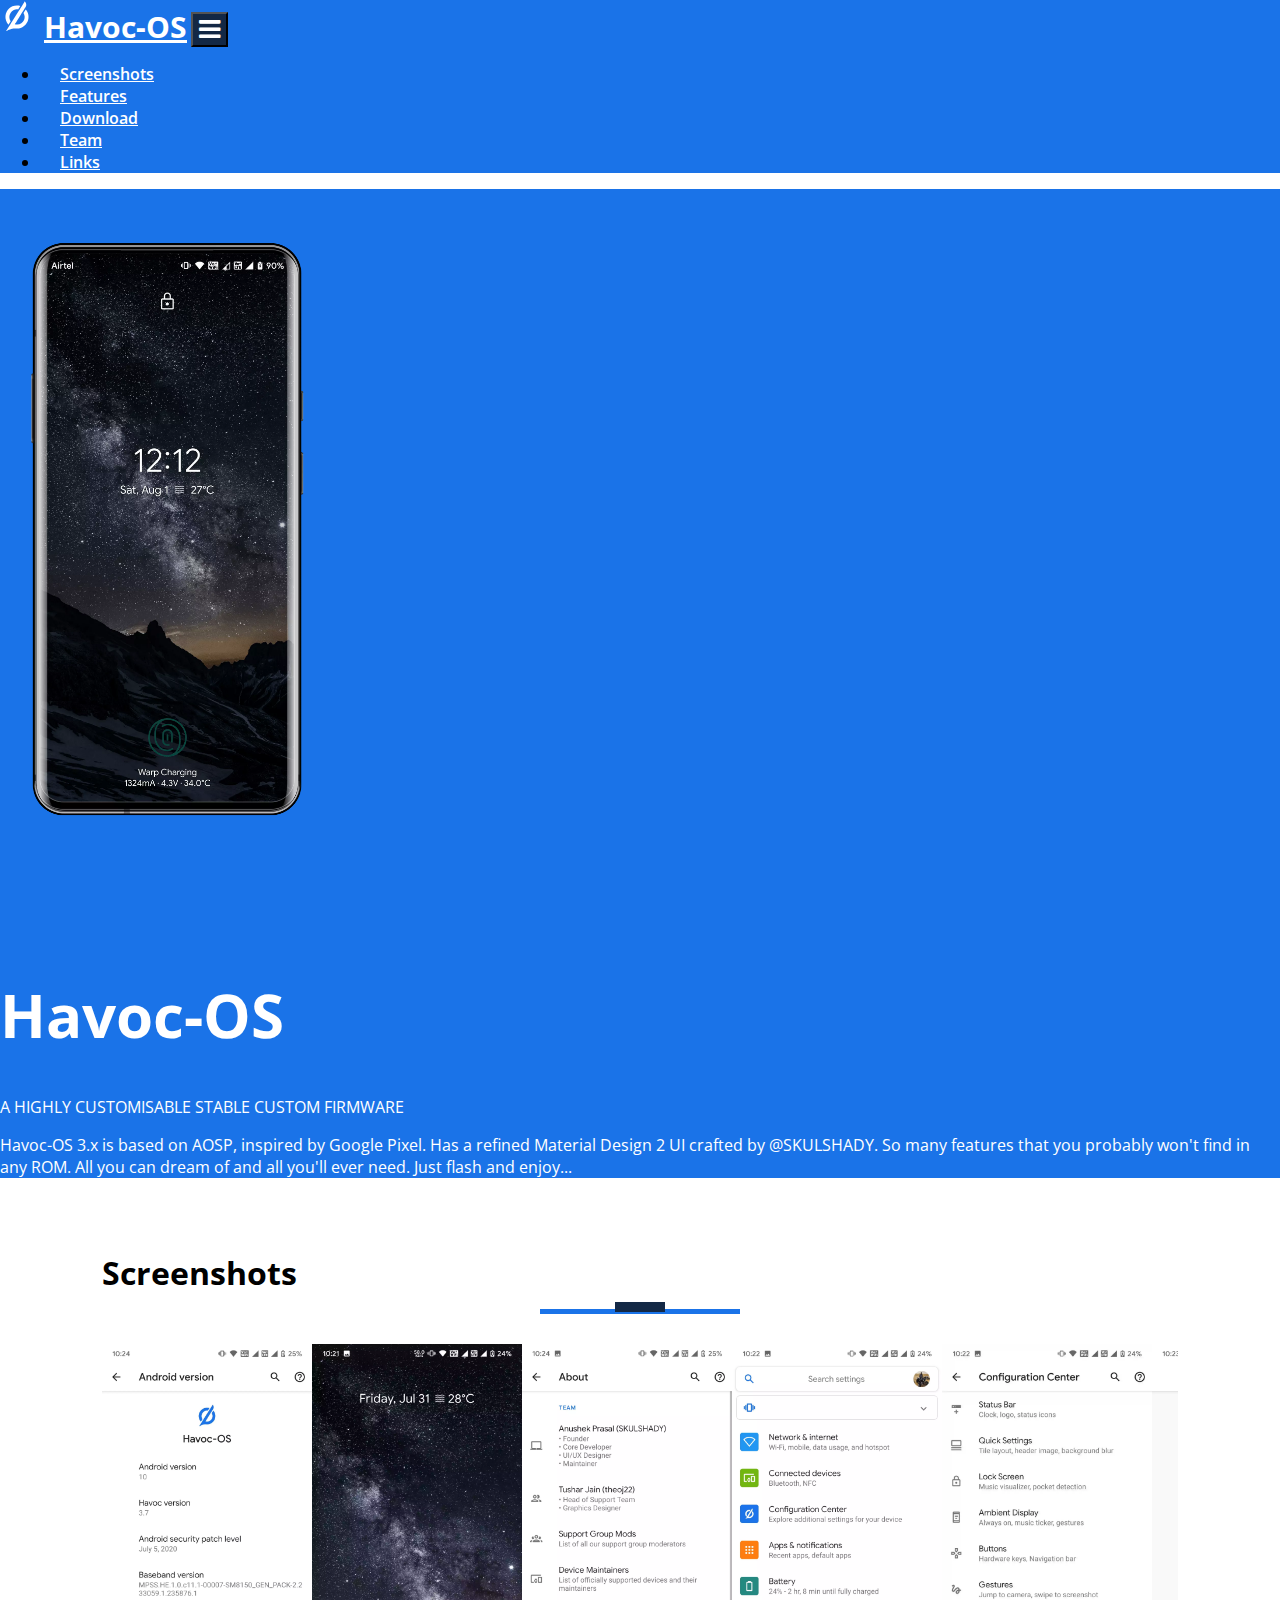
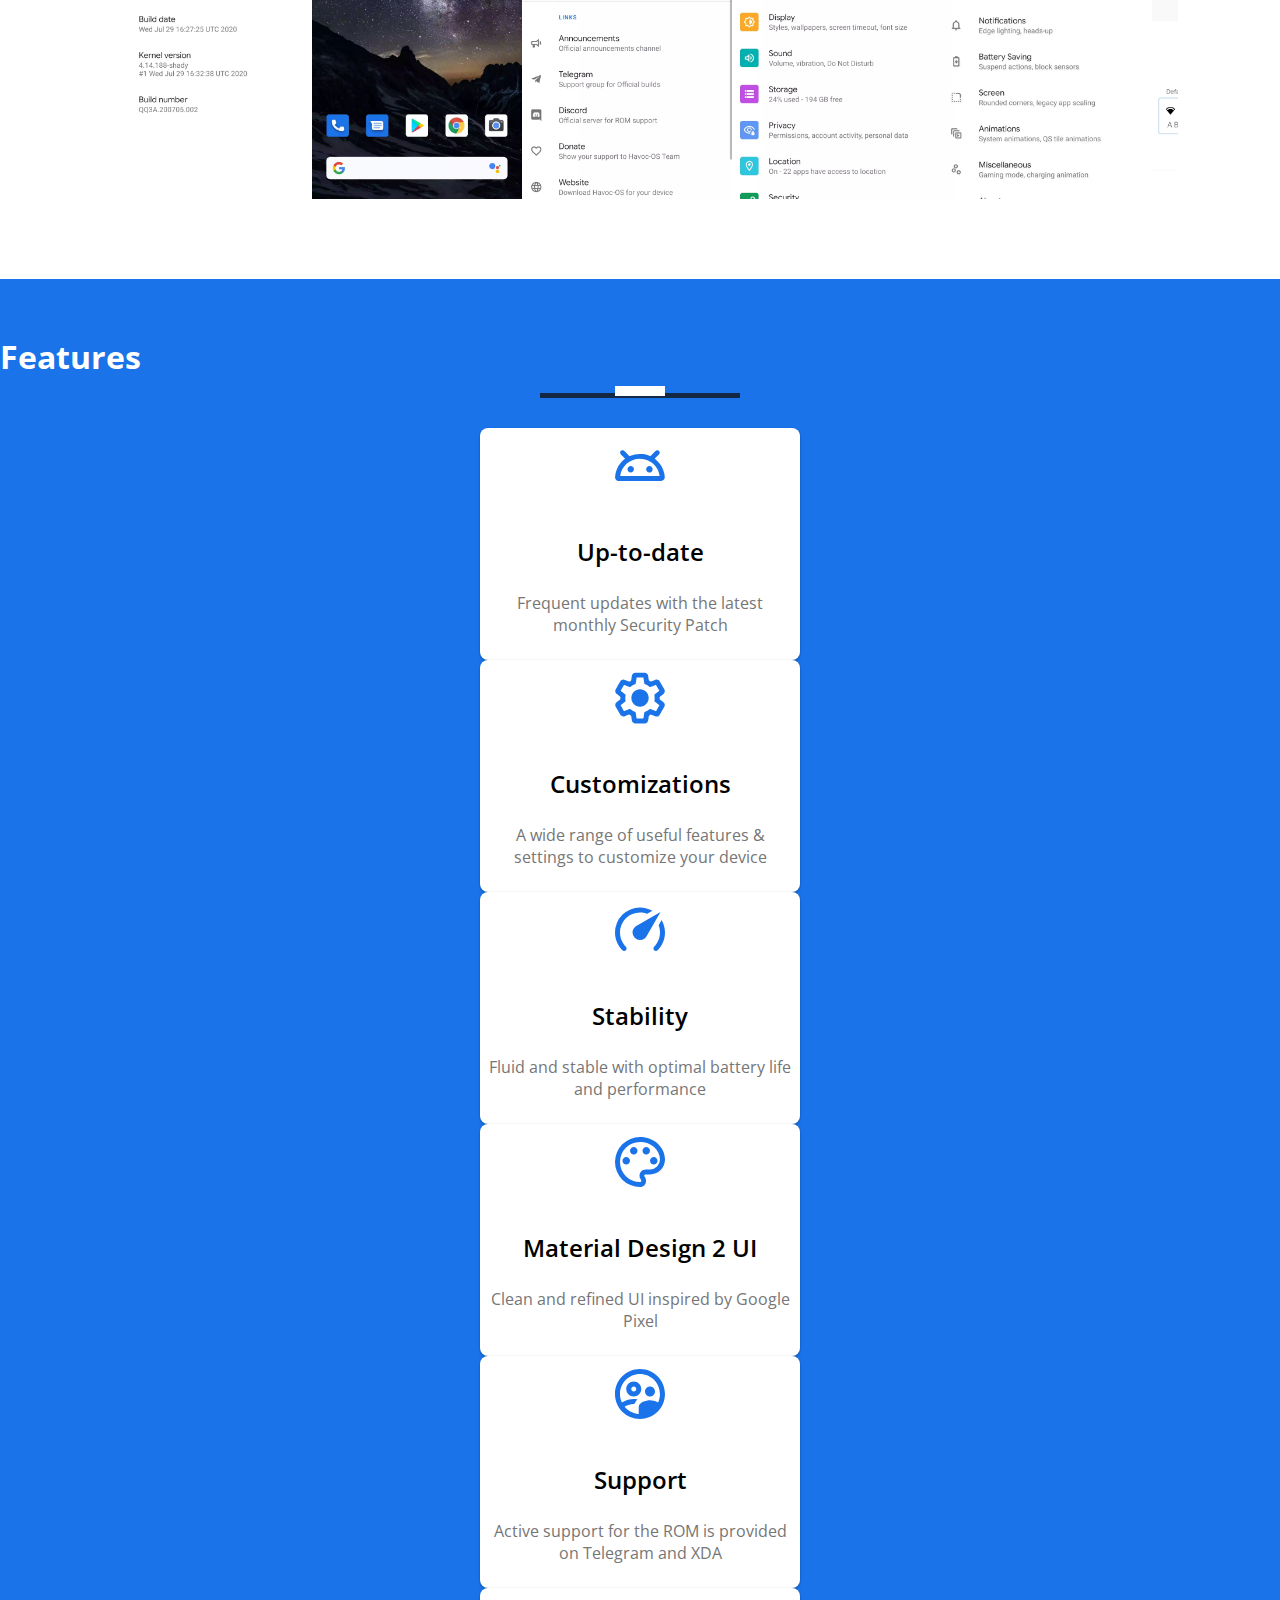
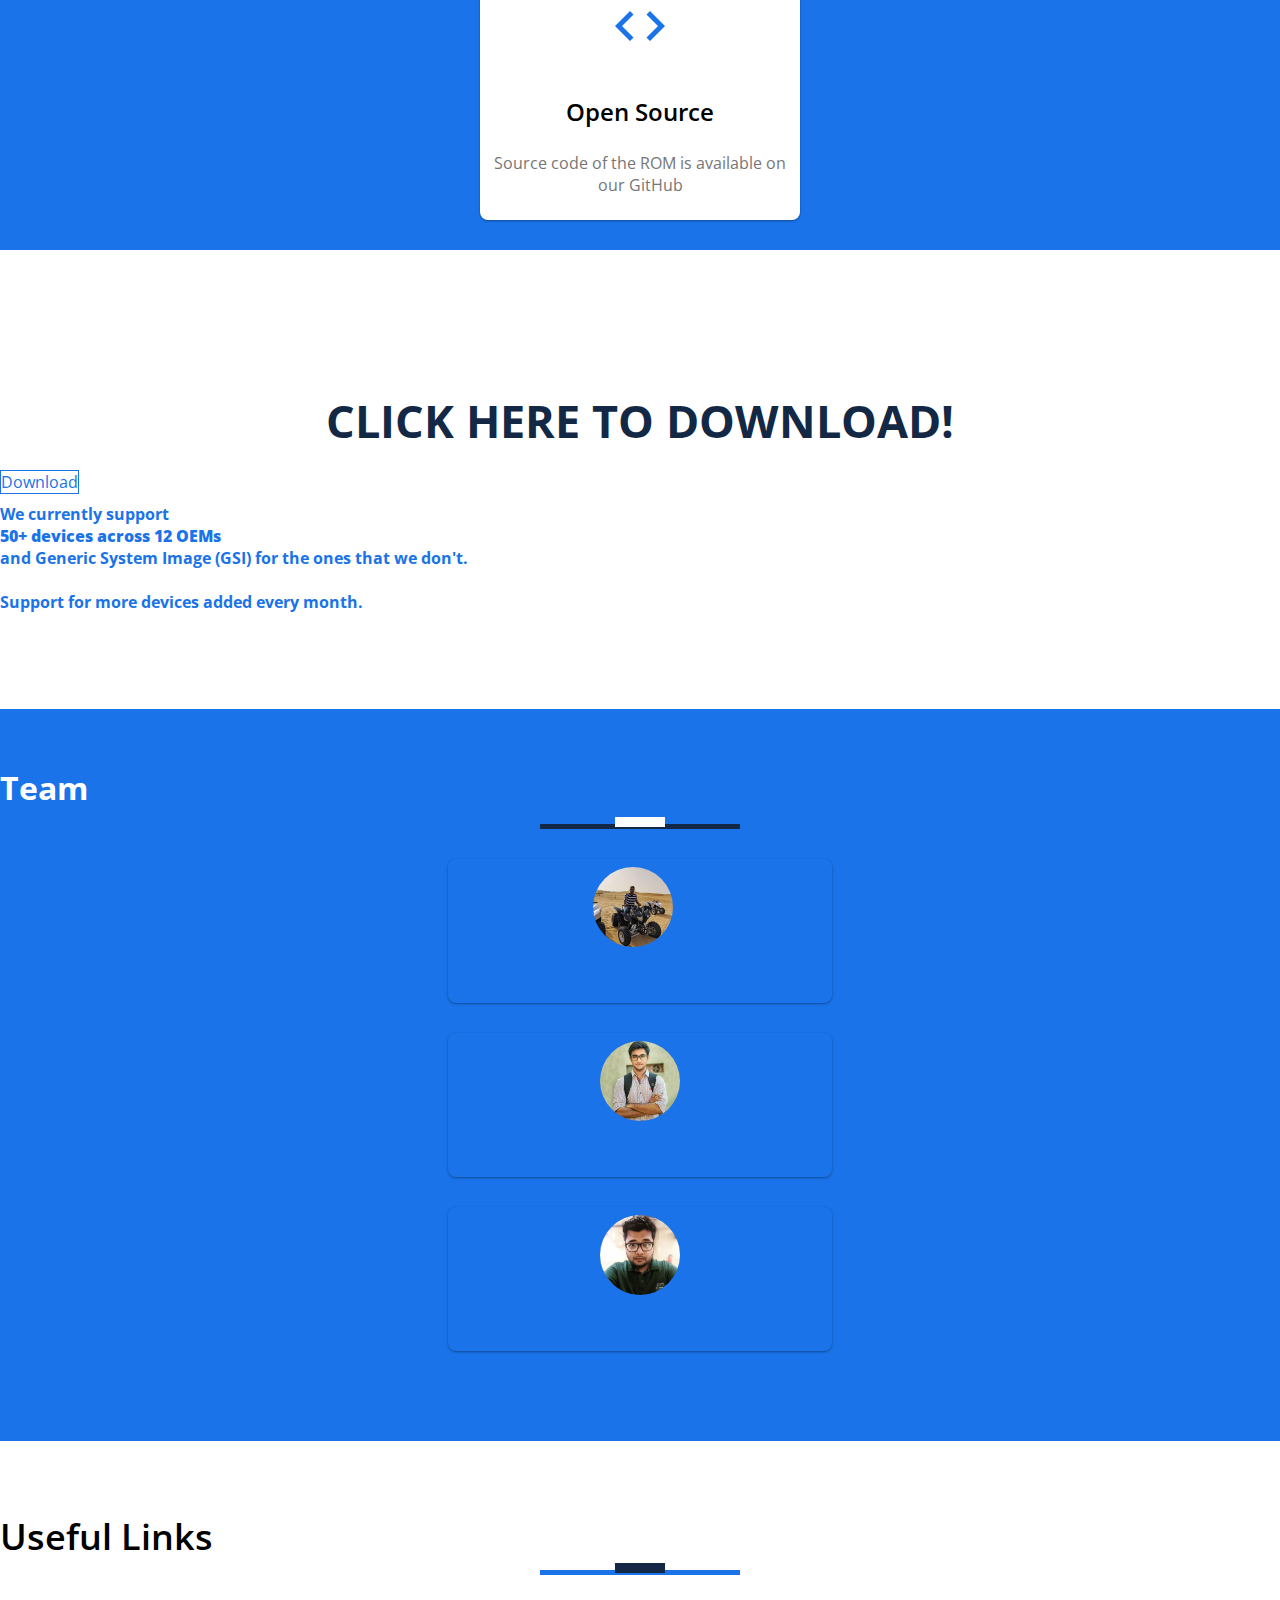
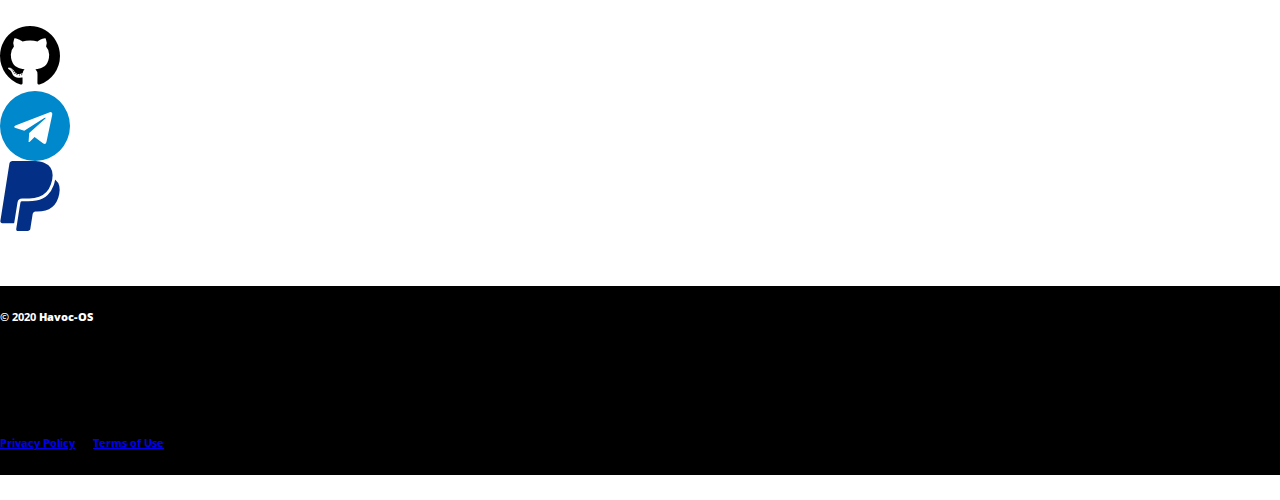
==== index.html @ 0c3a8f10 "Remove wow animations" ====
<!DOCTYPE html>
<html lang="en">

<head>
    <meta charset="UTF-8" />
    <meta name="viewport" content="width=device-width, initial-scale=1.0" />

    <title>Havoc-OS</title>

    <link rel="icon" href="assets/img/favicon.svg">

    <link rel="stylesheet" href="https://stackpath.bootstrapcdn.com/bootstrap/4.5.0/css/bootstrap.min.css"
        integrity="sha384-9aIt2nRpC12Uk9gS9baDl411NQApFmC26EwAOH8WgZl5MYYxFfc+NcPb1dKGj7Sk" crossorigin="anonymous" />

    <!-- Swiper CSS -->
    <link rel="stylesheet" href="assets/css/swiper.min.css" />

    <!-- Open Sans -->
    <link href="https://fonts.googleapis.com/css2?family=Open+Sans:wght@300;400;500;600;700;800;900&display=swap"
        rel="stylesheet" />

    <!-- Font Awesome  -->
    <link href="https://stackpath.bootstrapcdn.com/font-awesome/4.7.0/css/font-awesome.min.css" rel="stylesheet"
        integrity="sha384-wvfXpqpZZVQGK6TAh5PVlGOfQNHSoD2xbE+QkPxCAFlNEevoEH3Sl0sibVcOQVnN" crossorigin="anonymous" />

    <!-- Custom CSS  -->
    <link rel="stylesheet" href="assets/css/style.css" />

    <script data-ad-client="ca-pub-2364850514149403" async
        src="https://pagead2.googlesyndication.com/pagead/js/adsbygoogle.js"></script>

    <style>
        html {
            scroll-behavior: smooth;
        }
    </style>
</head>

<body>
    <!-- Navbar -->
    <section id="nav-bar">
        <header class="top-section">
            <nav class="navbar navbar-expand-lg">
                <a class="navbar-brand" href="#"><img src="assets/img/navbar_logo.svg"
                        style="height: 38px; padding-bottom: 4px; margin-right: 10px;">Havoc-OS</a>
                <button class="navbar-toggler" type="button" data-toggle="collapse"
                    data-target="#navbarSupportedContent" aria-controls="navbarSupportedContent" aria-expanded="false"
                    aria-label="Toggle navigation">
                    <i class="fa fa-bars" aria-hidden="true"></i>
                </button>

                <div class="collapse navbar-collapse" id="navbarSupportedContent">
                    <ul class="navbar-nav ml-auto">
                        <li class="nav-item">
                            <a class="nav-link active" href="#screenshots">Screenshots</a>
                        </li>
                        <li class="nav-item">
                            <a class="nav-link active" href="#features">Features</a>
                        </li>
                        <li class="nav-item">
                            <a class="nav-link active" href="#download">Download</a>
                        </li>
                        <li class="nav-item">
                            <a class="nav-link active" href="#team">Team</a>
                        </li>
                        <li class="nav-item">
                            <a class="nav-link active" href="#social-media">Links</a>
                        </li>
                    </ul>
                </div>
            </nav>
        </header>
    </section>
    <div id="loader-wrapper">
        <div id="loader"></div>
        <div class="loader-section section-left"></div>
        <div class="loader-section section-right"></div>
    </div>

    <!-- Banner  -->
    <section id="banner">
        <div class="container">
            <div class="row">
                <div class="col-sm-12 col-md-6 text-center">
                    <img src="assets/img/phone.webp" alt="OnePlus 7 Pro" class="img-fluid" />
                </div>
                <div class="col-sm-12 col-md-6">
                    <h1 class="main-title">Havoc-OS</h1>
                    <p class="banner-para-1">A HIGHLY CUSTOMISABLE STABLE CUSTOM FIRMWARE</p>
                    <p class="banner-para-2 mb-5">
                        Havoc-OS 3.x is based on AOSP, inspired by Google Pixel. Has a refined Material Design 2 UI
                        crafted by @SKULSHADY. So many features that you probably won't find in any ROM. All you can
                        dream of and all you'll
                        ever need. Just flash and enjoy...
                    </p>
                </div>
            </div>
        </div>
    </section>

    <!-- Screenshots -->
    <section class="scroll-margin" id="screenshots">
        <div class="swiper-container">
            <h1 class="section-title text-center">Screenshots</h1>
            <div class="swiper-wrapper">
                <div class="swiper-slide">
                    <div class="img-box">
                        <img src="assets/img/ss/Info.webp" alt="" />
                    </div>
                </div>
                <div class="swiper-slide">
                    <div class="img-box">
                        <img src="assets/img/ss/HomeScreen.webp" alt="" />
                    </div>
                </div>
                <div class="swiper-slide">
                    <div class="img-box">
                        <img src="assets/img/ss/Team.webp" alt="" />
                    </div>
                </div>
                <div class="swiper-slide">
                    <div class="img-box">
                        <img src="assets/img/ss/Settings.webp" alt="" />
                    </div>
                </div>
                <div class="swiper-slide">
                    <div class="img-box">
                        <img src="assets/img/ss/CC.webp" alt="" />
                    </div>
                </div>
                <div class="swiper-slide">
                    <div class="img-box">
                        <img src="assets/img/ss/Styles.webp" alt="" />
                    </div>
                </div>
                <div class="swiper-slide">
                    <div class="img-box">
                        <img src="assets/img/ss/Notification.webp" alt="" />
                    </div>
                </div>
                <div class="swiper-slide">
                    <div class="img-box">
                        <img src="assets/img/ss/LockScreen.webp" alt="" />
                    </div>
                </div>
            </div>
            <!-- Add Pagination -->
            <div class="swiper-pagination"></div>
        </div>
    </section>

    <!-- Features -->
    <section class="scroll-margin" id="features">
        <div class="container-fluid text-center">
            <h1 class="sec-title">Features</h1>
            <div class="row no-gutters">
                <div class="col-sm-12 col-md-4 mb-5">
                    <div class="card" style="width: 20rem; background: white;">
                        <div class="card-body">
                            <img src="assets/img/android.svg" style="height: 60px; margin-bottom: 10px;">
                            <h3 class="card-title">Up-to-date</h3>
                            <p class="card-text">Frequent updates with the latest monthly Security Patch</p>
                        </div>
                    </div>
                </div>
                <div class="col-sm-12 col-md-4 mb-5">
                    <div class="card" style="width: 20rem; background: white;">
                        <div class="card-body">
                            <img src="assets/img/settings.svg" style="height: 60px; margin-bottom: 10px;">
                            <h3 class="card-title">Customizations</h3>
                            <p class="card-text">A wide range of useful features & settings to customize your device</p>
                        </div>
                    </div>
                </div>
                <div class="col-sm-12 col-md-4 mb-5">
                    <div class="card" style="width: 20rem; background: white;">
                        <div class="card-body">
                            <img src="assets/img/speedometer.svg" style="height: 60px; margin-bottom: 10px;">
                            <h3 class="card-title">Stability</h3>
                            <p class="card-text">Fluid and stable with optimal battery life and performance</p>
                        </div>
                    </div>
                </div>
                <div class="col-sm-12 col-md-4 mb-5">
                    <div class="card" style="width: 20rem; background: white;">
                        <div class="card-body">
                            <img src="assets/img/palette.svg" style="height: 60px; margin-bottom: 10px;">
                            <h3 class="card-title">Material Design 2 UI</h3>
                            <p class="card-text">Clean and refined UI inspired by Google Pixel</p>
                        </div>
                    </div>
                </div>
                <div class="col-sm-12 col-md-4 mb-5">
                    <div class="card" style="width: 20rem; background: white;">
                        <div class="card-body">
                            <img src="assets/img/support.svg" style="height: 60px; margin-bottom: 10px;">
                            <h3 class="card-title">Support</h3>
                            <p class="card-text">Active support for the ROM is provided on Telegram and XDA</p>
                        </div>
                    </div>
                </div>
                <div class="col-sm-12 col-md-4 mb-5">
                    <div class="card" style="width: 20rem; background: white;">
                        <div class="card-body">
                            <img src="assets/img/code.svg" style="height: 60px; margin-bottom: 10px;">
                            <h3 class="card-title">Open Source</h3>
                            <p class="card-text">Source code of the ROM is available on our GitHub</p>
                        </div>
                    </div>
                </div>
            </div>
        </div>
    </section>

    <!-- Download  -->
    <section class="scroll-margin" id="download">
        <div class="container">
            <div class="row">
                <div class="col-sm-12 col-md-6 text-center">
                    <h1 class="download-title">Click here to download!</h1>
                    <a class="btn btn-primary btn-lg" href="download.html" role="button">Download</a>
                </div>
                <div class="col-sm-12 col-md-6 my-5 text-center">
                    <h4 style="margin-top: 10px; color: #1A73E8;">We currently support </br>
                        <b>50+ devices across 12 OEMs</b>
                        </br>and Generic System Image (GSI) for the ones that we don't.</br>
                        </br>Support for more devices added every month.</h4>
                </div>
            </div>
        </div>
    </section>

    <!-- Team -->
    <section class="scroll-margin" id="team">
        <div class="container text-center">
            <h1 class="sec-title">Team</h1>
            <div class="row no-gutters d-flex justify-content-center">
                <div class="col-md-12 team-members">
                    <div class="card" style="width: 24rem; height: 9rem;">
                        <div class="card-body">
                            <div class="row no-gutters">
                                <div class="col-auto my-1">
                                    <img src="assets/img/anushek.webp" style="margin-left: 5px;" alt="Developer" />
                                </div>
                                <div class="col">
                                    <h5 class="card-title">Anushek Prasal (SKULSHADY)</h5>
                                    <p class="card-text">Founder & Lead Developer</p>
                                </div>
                            </div>
                        </div>
                    </div>
                </div>
                <div class="col-auto mx-auto team-members">
                    <div class="card" style="width: 24rem; height: 9rem;">
                        <div class="card-body">
                            <div class="row no-gutters">
                                <div class="col-auto my-1">
                                    <img src="assets/img/Tushar.webp" alt="Developer" />
                                </div>
                                <div class="col">
                                    <h5 class="card-title">Tushar Jain (theoj22)</h5>
                                    <p class="card-text">Head of Support Team</p>
                                </div>
                            </div>
                        </div>
                    </div>
                </div>
                <div class="col-auto mx-auto team-members">
                    <div class="card" style="width: 24rem; height: 9rem;">
                        <div class="card-body">
                            <div class="row no-gutters">
                                <div class="col-auto my-1">
                                    <img src="assets/img/ronax.webp" alt="Developer" />
                                </div>
                                <div class="col">
                                    <h5 class="card-title">P Mahapatra (Ronax)</h5>
                                    <p class="card-text">Website Designer</p>
                                </div>
                            </div>
                        </div>
                    </div>
                </div>
            </div>
        </div>
    </section>

    <!-- Links -->
    <section id="social-media">
        <div class="container">
            <p class="social-title text-center">Useful Links</p>
            <div class="row text-center">
                <div class="col-4 my-3">
                    <a target="_blank" href="https://github.com/Havoc-OS"><i class="fa fa-github"
                            aria-hidden="true"></i></a>
                </div>
                <div class="col-4 my-3">
                    <a target="_blank" href="https://t.me/Havoc_OS"><i class="fa fa-telegram"
                            aria-hidden="true"></i></a>
                </div>
                <div class="col-4 my-3">
                    <a target="_blank" href="https://paypal.me/ANUSHEK"><i class="fa fa-paypal"
                            aria-hidden="true"></i></a>
                </div>
            </div>
        </div>
    </section>

    <!-- Footer -->
    <section id="footer">
        <div class="container">
            <div class="row text-center">
                <div class="col-sm-12 my-3">
                    <h6>&copy; 2020 <b>Havoc-OS</b></br></br>
                        <a href="pp.html">Privacy Policy</a>
                        <a href="tou.html" style="padding-left: 15px;">Terms of Use</a>
                    </h6>
                </div>
            </div>
        </div>
    </section>

    <!-- Back to top -->
    <button onclick="topFunction()" id="back-to-top" title="Go to top"><i class="fa fa-chevron-up"></i></button>

    <script src="https://code.jquery.com/jquery-3.5.1.slim.min.js"
        integrity="sha384-DfXdz2htPH0lsSSs5nCTpuj/zy4C+OGpamoFVy38MVBnE+IbbVYUew+OrCXaRkfj"
        crossorigin="anonymous"></script>
    <script src="https://cdn.jsdelivr.net/npm/popper.js@1.16.0/dist/umd/popper.min.js"
        integrity="sha384-Q6E9RHvbIyZFJoft+2mJbHaEWldlvI9IOYy5n3zV9zzTtmI3UksdQRVvoxMfooAo"
        crossorigin="anonymous"></script>
    <script src="https://stackpath.bootstrapcdn.com/bootstrap/4.5.0/js/bootstrap.min.js"
        integrity="sha384-OgVRvuATP1z7JjHLkuOU7Xw704+h835Lr+6QL9UvYjZE3Ipu6Tp75j7Bh/kR0JKI"
        crossorigin="anonymous"></script>

    <!-- Swiper -->
    <script src="assets/lib/swiper/swiper.min.js"></script>
    <script src="assets/lib/back_to_top/back_to_top.js"></script>
    <script src="assets/js/swiper_init.js"></script>
    <script>
        window.addEventListener('load', function () {
            document.querySelector('body').classList.add("loaded")
        });
    </script>
</body>

</html>
---- assets/css/style.css ----
* {
    box-sizing: border-box;
}

html,
body {
    margin: 0;
    font-family: 'Open Sans', sans-serif;
    background: white;
    height: auto;
}

hr {
    content: '';
    width: 70%;
    height: 5px;
    background: #132845;
    margin: 0 auto;
}

#nav-bar {
    position: sticky;
    position: -webkit-sticky;
    top: 0;
    z-index: 10;
    padding: 0;
    background: #1A73E8;
}

.navbar-nav .active:hover {
    background: white;
    color: #1A73E8 !important;
    border-radius: 28px;
    -webkit-border-radius: 4px;
    -moz-border-radius: 4px;
}

@media only screen and (max-width: 991px) {
    .navbar-nav .active:hover {
        background: white;
        color: #1A73E8 !important;
        padding: 9px 15px;
        border-radius: 28px;
        -webkit-border-radius: 4px;
        -moz-border-radius: 4px;
    }
}

#nav-bar i {
    color: #1A73E8;
    font-size: 25px;
}

.fa-bars:before {
    color: white;
}

.top-section .navbar-brand {
    font-weight: 700;
    font-size: 30px;
    color: white;
    padding-left: 0px;
}

.navbar-nav li {
    padding: 0 20px;
}

.navbar-nav li a {
    color: white !important;
    font-weight: 600;
}

.dropdown-item:hover {
    background: white;
    color: #1A73E8 !important;
}

.top-section button {
    background: #132845;
    font-size: 25px;
}

.main-title {
    font-size: 60px;
    margin-top: 100px;
    font-weight: 700;
    color: white;
}

.legal-title {
    font-size: 50px;
    margin-top: 100px;
    font-weight: 700;
    color: white;
}

.scroll-margin {
    scroll-margin-top: 4rem;
}

#banner {
    background: #1A73E8;
}

#banner img {
    height: 600px;
    display: cover;
    margin-top: 40px;
    margin-bottom: 40px;
    /* margin-right: 100px; */
}

#banner p {
    color: white;
}

#banner span {
    color: #132845;
}

#team {
    background: #1A73E8;
    color: white;
    padding: 30px 0;
    padding-bottom: 60px;
}

.section-title::before {
    content: '';
    background: #1A73E8;
    height: 5px;
    width: 200px;
    margin: 0 auto;
    display: block;
    transform: translateY(63px);
}

.section-title::after {
    content: '';
    background: #132845;
    height: 10px;
    width: 50px;
    margin: 0 auto;
    margin-bottom: 40px;
    display: block;
    transform: translateY(8px);
}

.team-members {
    /* border-left: 4px solid #132845;*/
    margin-top: 30px;
    margin-bottom: 30px;
}

.team-border {
    border-left: 4px solid #132845;
}

.team-members img {
    height: 80px;
    width: 80px;
    border-radius: 50%;
    margin: 0 20px 30px;
}

.user-details {
    display: inline-block;
    font-size: 18px;
}

#screenshots {
    padding: 30px 0;
}

#features {
    background: #1A73E8;
    color: white;
    padding: 30px 0;
    height: auto;
}

.card {
    width: 22rem;
    margin: auto auto;
    border-radius: 8px;
    text-align: center;
    overflow: hidden;
    box-shadow: 0 1px 3px rgba(0, 0, 0, 0.12), 0 1px 2px rgba(0, 0, 0, 0.24);
    transition: all 0.3s cubic-bezier(0.25, 0.8, 0.25, 1);
    padding: 0.5rem;
}

.card-title {
    font-size: 24px;
    font-weight: 600;
    color: black;
}

.card-text {
    font-size: 16px;
    color: #767676;
}

.device-card {
    padding: 0.75rem;
}

.card:hover {
    box-shadow: 0 2px 5px rgba(0, 0, 0, 0.25), 0 2px 2px rgba(0, 0, 0, 0.22);
}

#download {
    padding: 50px 0px;
    margin-bottom: 25px;
}

#download a {
    text-decoration: none;
}

#download img {
    height: 400px;
    width: 600px;
    display: cover;
}

#download .download-title {
    margin-top: 90px;
}

#download h1 {
    font-size: 45px;
    text-align: center;
    margin: 20px 0;
    text-transform: uppercase;
    color: #132845;
}

.btn {
    background: white;
    color: #1A73E8;
    border: 1px solid #1A73E8;
}

.btn:hover {
    background: #1A73E8;
    color: white;
}

#legal {
    padding: 50px 10px;
}

#legal h2 {
    font-size: 30px;
    color: #1A73E8;
}

#legal i {
    color: #132845;
}

#legal h1 {
    text-align: center;
    margin-bottom: 60px;
}

.sec-title::before {
    content: '';
    background: #132845;
    height: 5px;
    width: 200px;
    margin: 0 auto;
    display: block;
    transform: translateY(63px);
}

.sec-title::after {
    content: '';
    background: white;
    height: 10px;
    width: 50px;
    margin: 0 auto;
    margin-bottom: 40px;
    display: block;
    transform: translateY(8px);
}

#social-media {
    padding: 30px 0;
    background: white;
}

#social-media p {
    font-weight: 600;
    font-size: 36px;
    margin-bottom: 50px;
}

.social-title::before {
    content: '';
    background: #1A73E8;
    height: 5px;
    width: 200px;
    margin: 0 auto;
    display: block;
    transform: translateY(63px);
}

.social-title::after {
    content: '';
    background: #132845;
    height: 10px;
    width: 50px;
    margin: 0 auto;
    margin-bottom: 45px;
    display: block;
    transform: translateY(2px);
}

#social-media i {
    font-size: 70px;
    transition: 0.5s;
}

#social-media a {
    text-decoration: none;
}

#social-media a:hover i {
    transform: translateY(-10px);
}

#social-media .fa-github {
    color: #000;
}

#social-media .fa-telegram {
    color: #0088cc;
}

#social-media .fa-paypal {
    color: #032f86;
}

#footer {
    background: black;
    color: white;
    line-height: 7vh;
    margin-bottom: 0;
}

.swiper-container {
    width: 84%;
    padding-bottom: 50px;
}

@media only screen and (max-width: 991px) {
    .swiper-container {
        width: 100%;
        padding-bottom: 50px;
    }
}

.swiper-slide {
    background-position: center;
    background-size: cover;
    width: 210px;
    height: 455px;
}

.swiper-slide .img-box {
    width: 100%;
    height: 520px;
    overflow: hidden;
}

.swiper-slide .img-box img {
    width: 100%;
}

#back-to-top {
    display: none;
    position: fixed;
    bottom: 20px;
    right: 20px;
    z-index: 99;
    font-size: 20px;
    border: none;
    outline: none;
    background-color: #1a73e8;
    color: white;
    cursor: pointer;
    padding: 15px;
    border-radius: 24px;
}

#back-to-top:hover {
    background-color: white;
    color: #1a73e8;
}

.device-sec {
    padding: 20px 0;
    scroll-margin-top: 4rem;
}

.modal.modal-fullscreen .modal-dialog {
    width: 100%;
    height: 100%;
    margin: 0;
    padding: 0;
    max-width: none;
}

.modal.modal-fullscreen .modal-content {
    height: auto;
    min-height: 100%;
    border-radius: 0;
    border: none;
}

#loader-wrapper {
    position: fixed;
    top: 0;
    left: 0;
    width: 100%;
    height: 100%;
    z-index: 1000;
}

#loader {
    display: block;
    position: relative;
    top: 50%;
    left: 50%;
    width: 150px;
    height: 150px;
    margin: -75px 0 0 -75px;
    border: 3px solid transparent;
    border-top-color: white;
    border-radius: 100%;
    -webkit-animation: spin 4s linear infinite;
    animation: spin 4s linear infinite;
    z-index: 1001;
}

#loader:before {
    content: "";
    position: absolute;
    top: 5px;
    left: 5px;
    right: 5px;
    bottom: 5px;
    border: 3px solid transparent;
    border-top-color: white;
    border-radius: 100%;
    -webkit-animation: spin 6s linear infinite;
    animation: spin 6s linear infinite;
}

#loader:after {
    content: "";
    position: absolute;
    top: 12px;
    left: 12px;
    right: 12px;
    bottom: 12px;
    border: 3px solid transparent;
    border-top-color: white;
    border-radius: 100%;
    -webkit-animation: spin 3s linear infinite;
    animation: spin 3s linear infinite;
}

@-webkit-keyframes spin {
    0% {
        -webkit-transform: rotate(0deg);
        -ms-transform: rotate(0deg);
        transform: rotate(0deg);
    }

    100% {
        -webkit-transform: rotate(360deg);
        -ms-transform: rotate(360deg);
        transform: rotate(360deg);
    }
}

@keyframes spin {
    0% {
        -webkit-transform: rotate(0deg);
        -ms-transform: rotate(0deg);
        transform: rotate(0deg);
    }

    100% {
        -webkit-transform: rotate(360deg);
        -ms-transform: rotate(360deg);
        transform: rotate(360deg);
    }
}

#loader-wrapper .loader-section {
    position: fixed;
    top: 0;
    background: #1a73e8;
    width: 51%;
    height: 100%;
    z-index: 1000;
}

#loader-wrapper .loader-section.section-left {
    left: 0;
}

#loader-wrapper .loader-section.section-right {
    right: 0;
}

/* Loaded Styles */
.loaded #loader-wrapper .loader-section.section-left {
    transform: translateX(-100%);
    transition: all 0.7s 0.3s cubic-bezier(0.645, 0.045, 0.355, 1);
}

.loaded #loader-wrapper .loader-section.section-right {
    transform: translateX(100%);
    transition: all 0.7s 0.3s cubic-bezier(0.645, 0.045, 0.355, 1);
}

.loaded #loader {
    opacity: 0;
    transition: all 0.3s ease-out;
}

.loaded #loader-wrapper {
    visibility: hidden;
    transform: translateY(-100%);
    transition: all 0.3s 1s ease-out;
}

.has-search .form-control {
    padding-left: 2.375rem;
}

.has-search .form-control-feedback {
    position: absolute;
    z-index: 2;
    display: block;
    width: 2.375rem;
    height: 2.375rem;
    line-height: 2.375rem;
    text-align: center;
    pointer-events: none;
    color: #1a73e8;
}
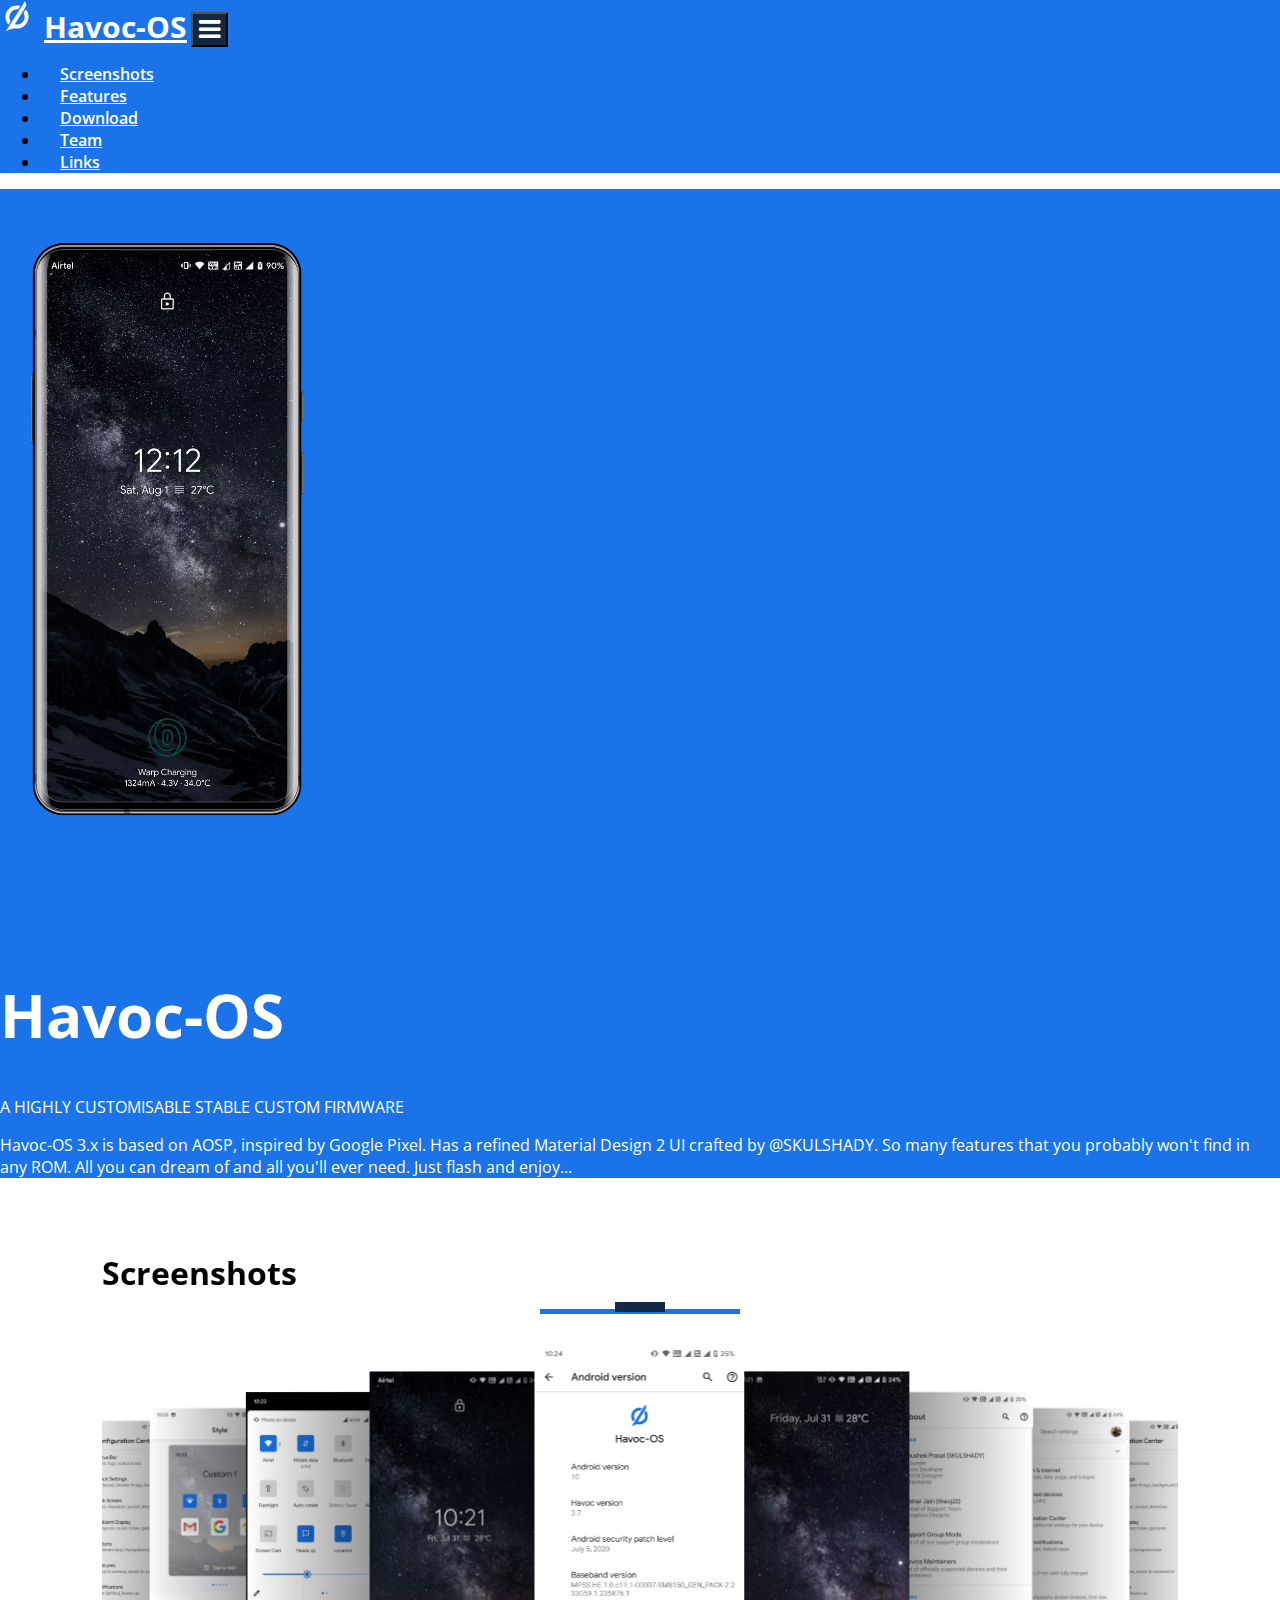
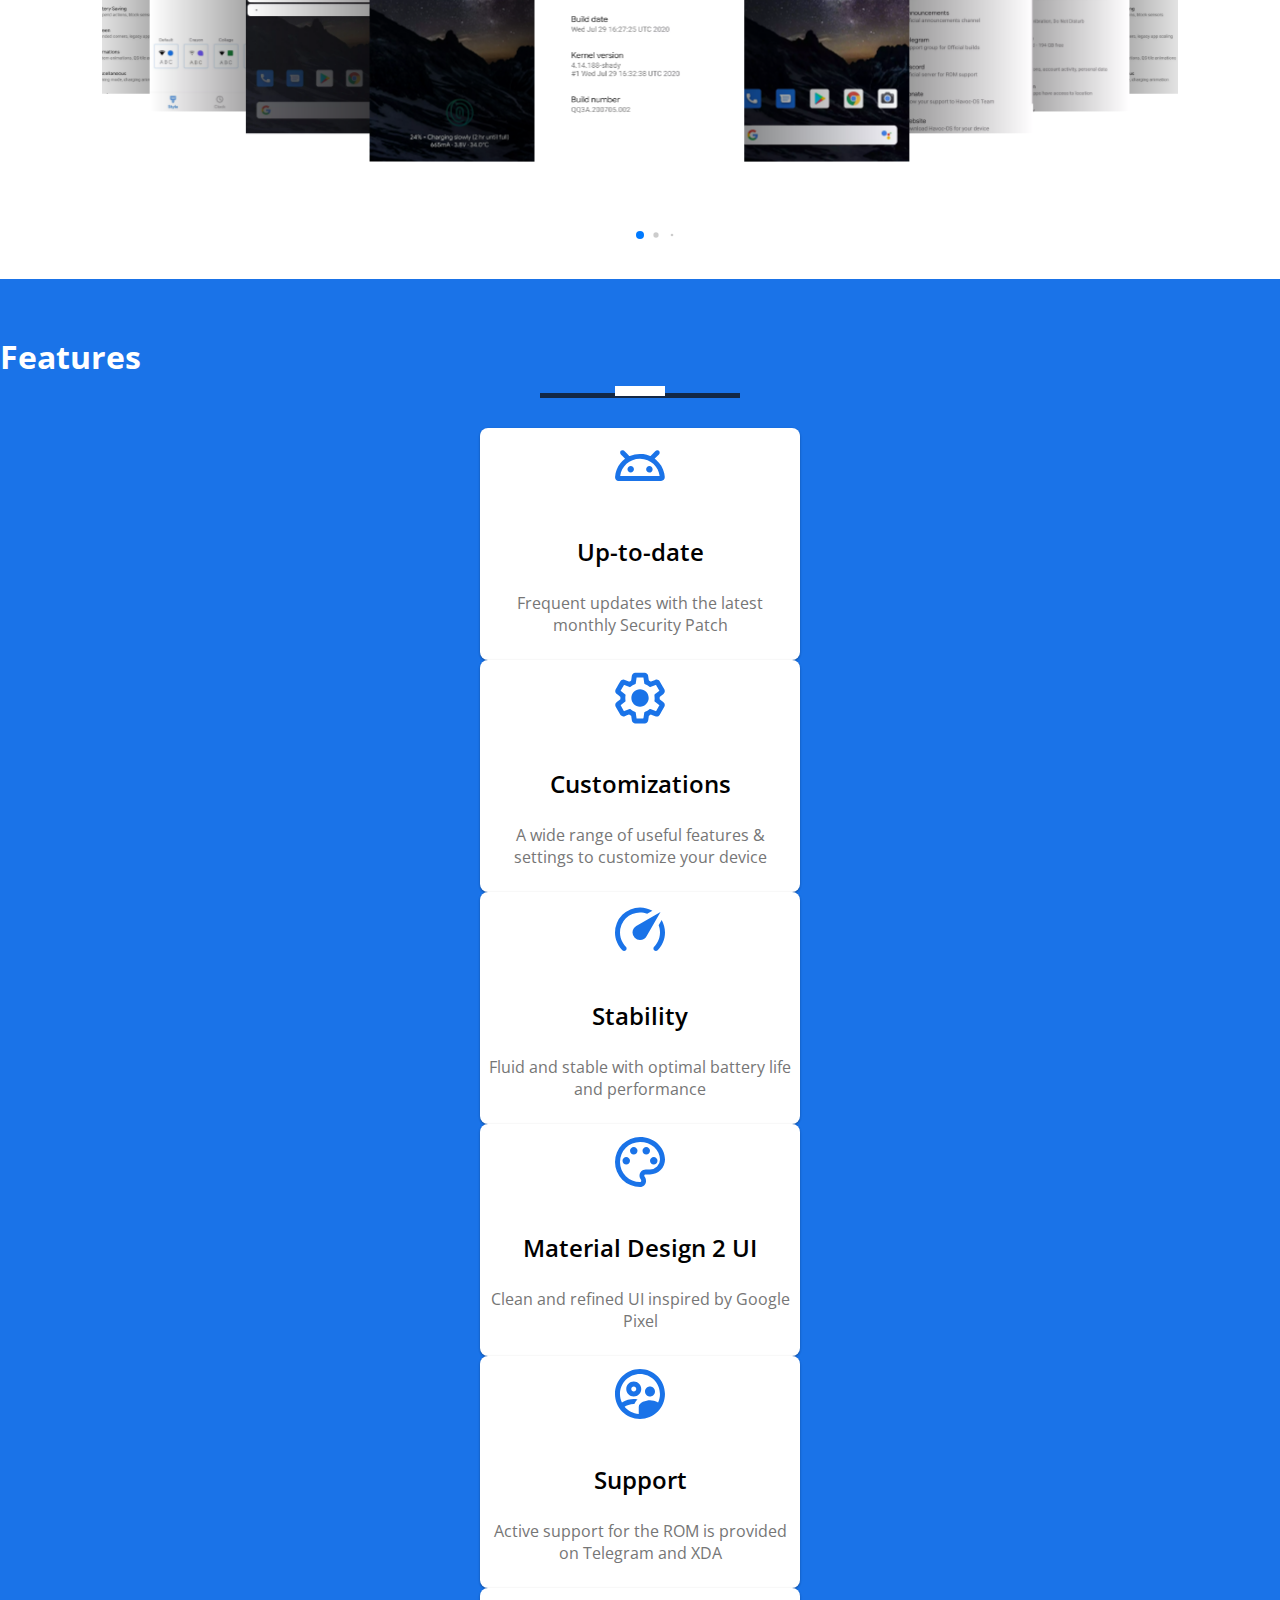
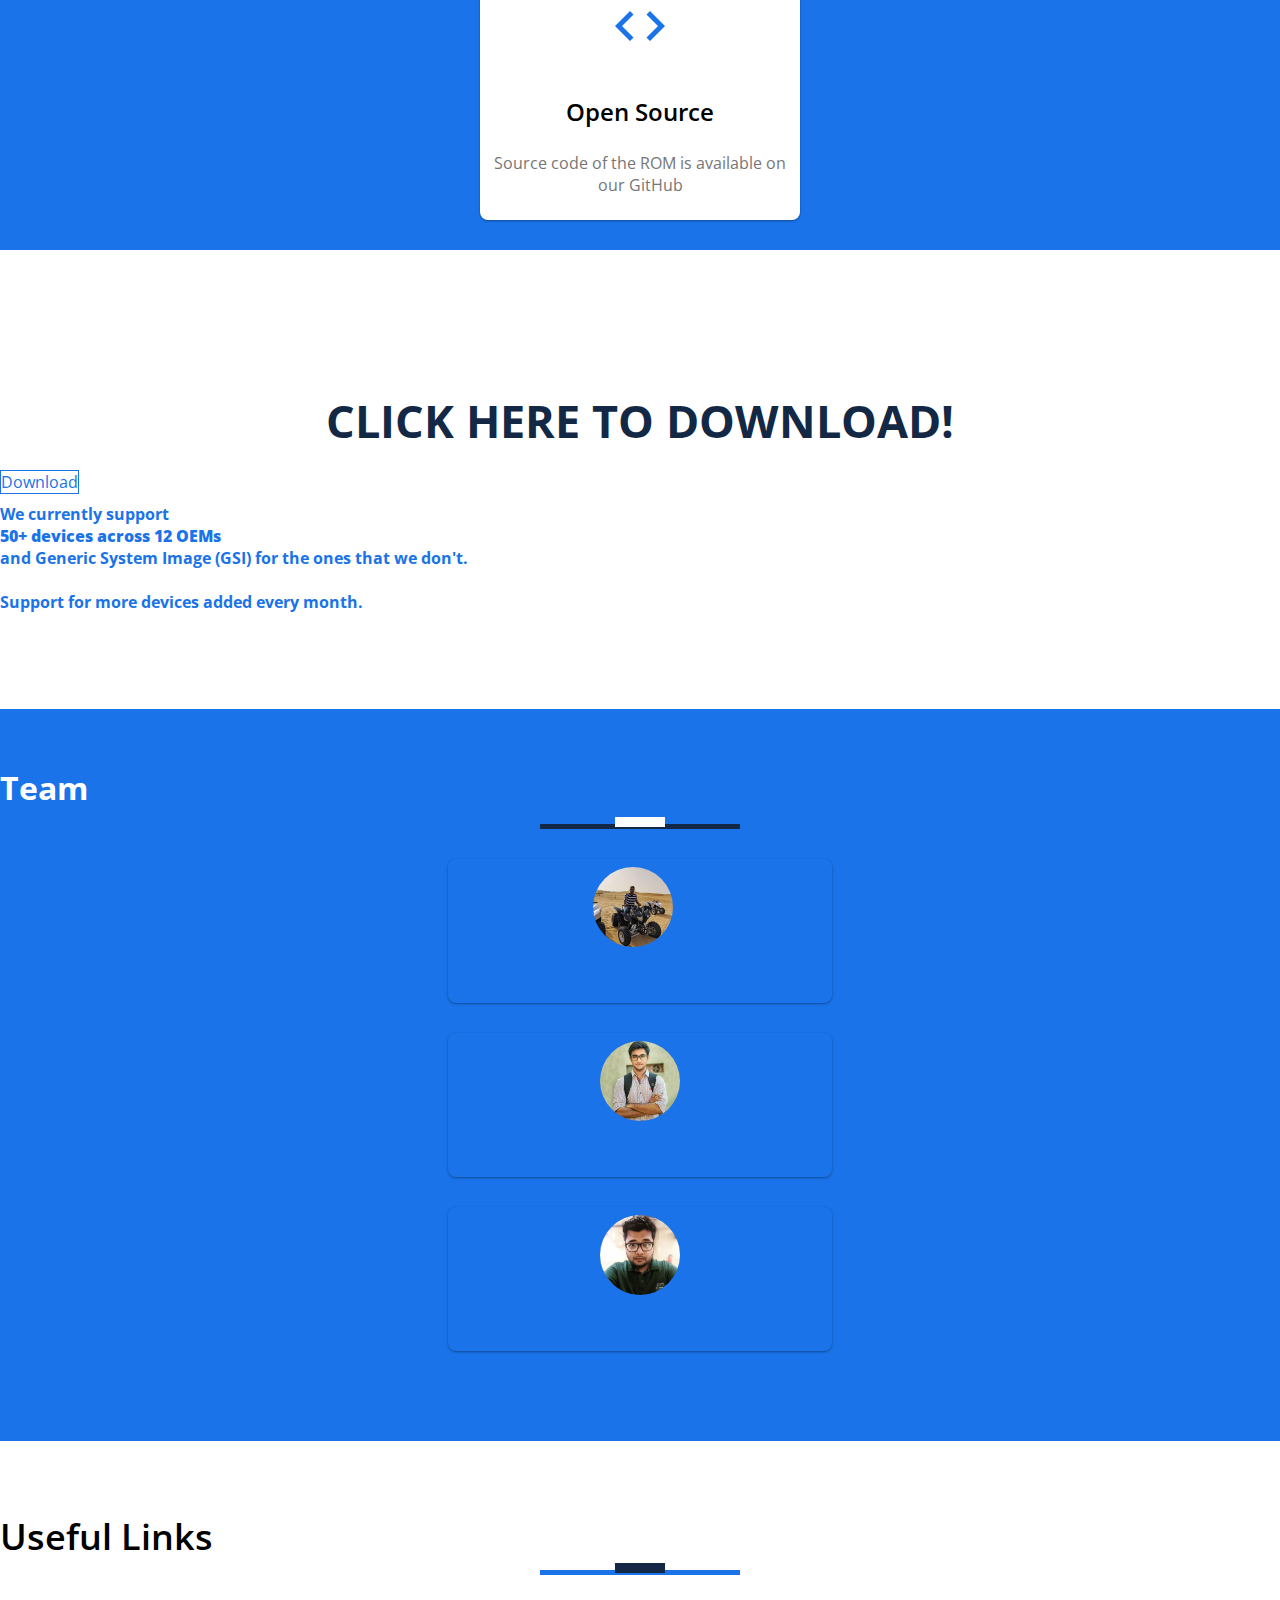
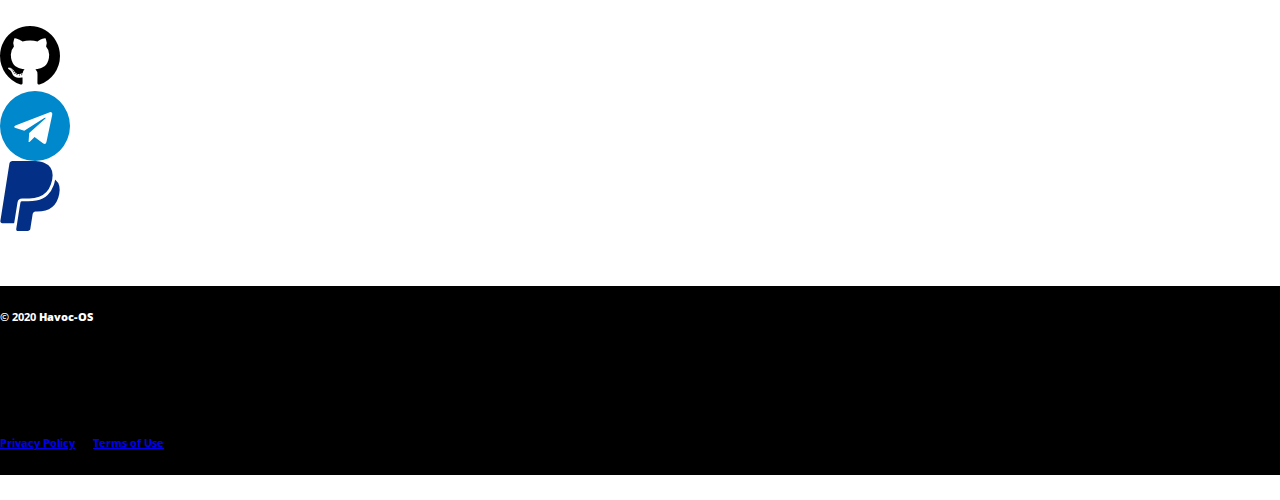
==== commit ed646b7c: "move all js from lib to js directory" ====
--- a/index.html
+++ b/index.html
@@ -333,8 +333,8 @@
         crossorigin="anonymous"></script>
 
     <!-- Swiper -->
-    <script src="assets/lib/swiper/swiper.min.js"></script>
-    <script src="assets/lib/back_to_top/back_to_top.js"></script>
+    <script src="assets/js/swiper.min.js"></script>
+    <script src="assets/js/back_to_top.js"></script>
     <script src="assets/js/swiper_init.js"></script>
     <script>
         window.addEventListener('load', function () {
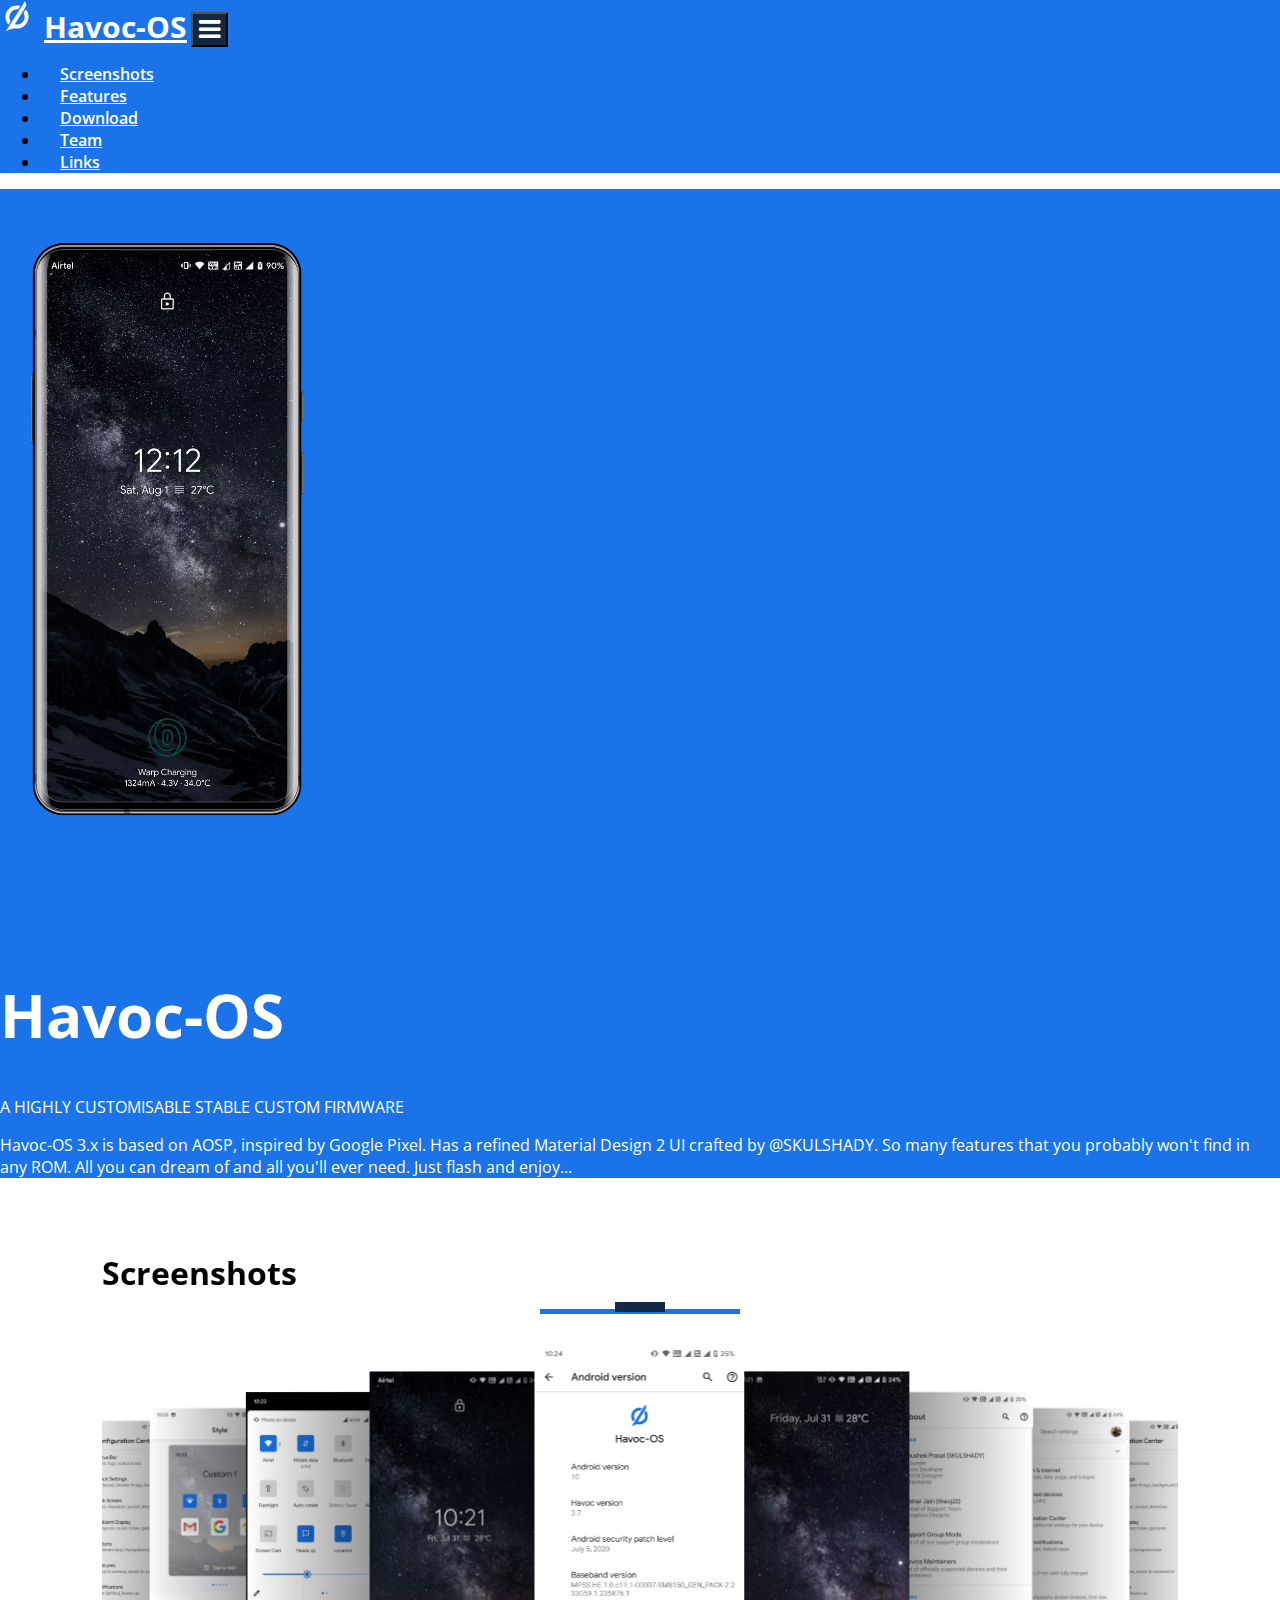
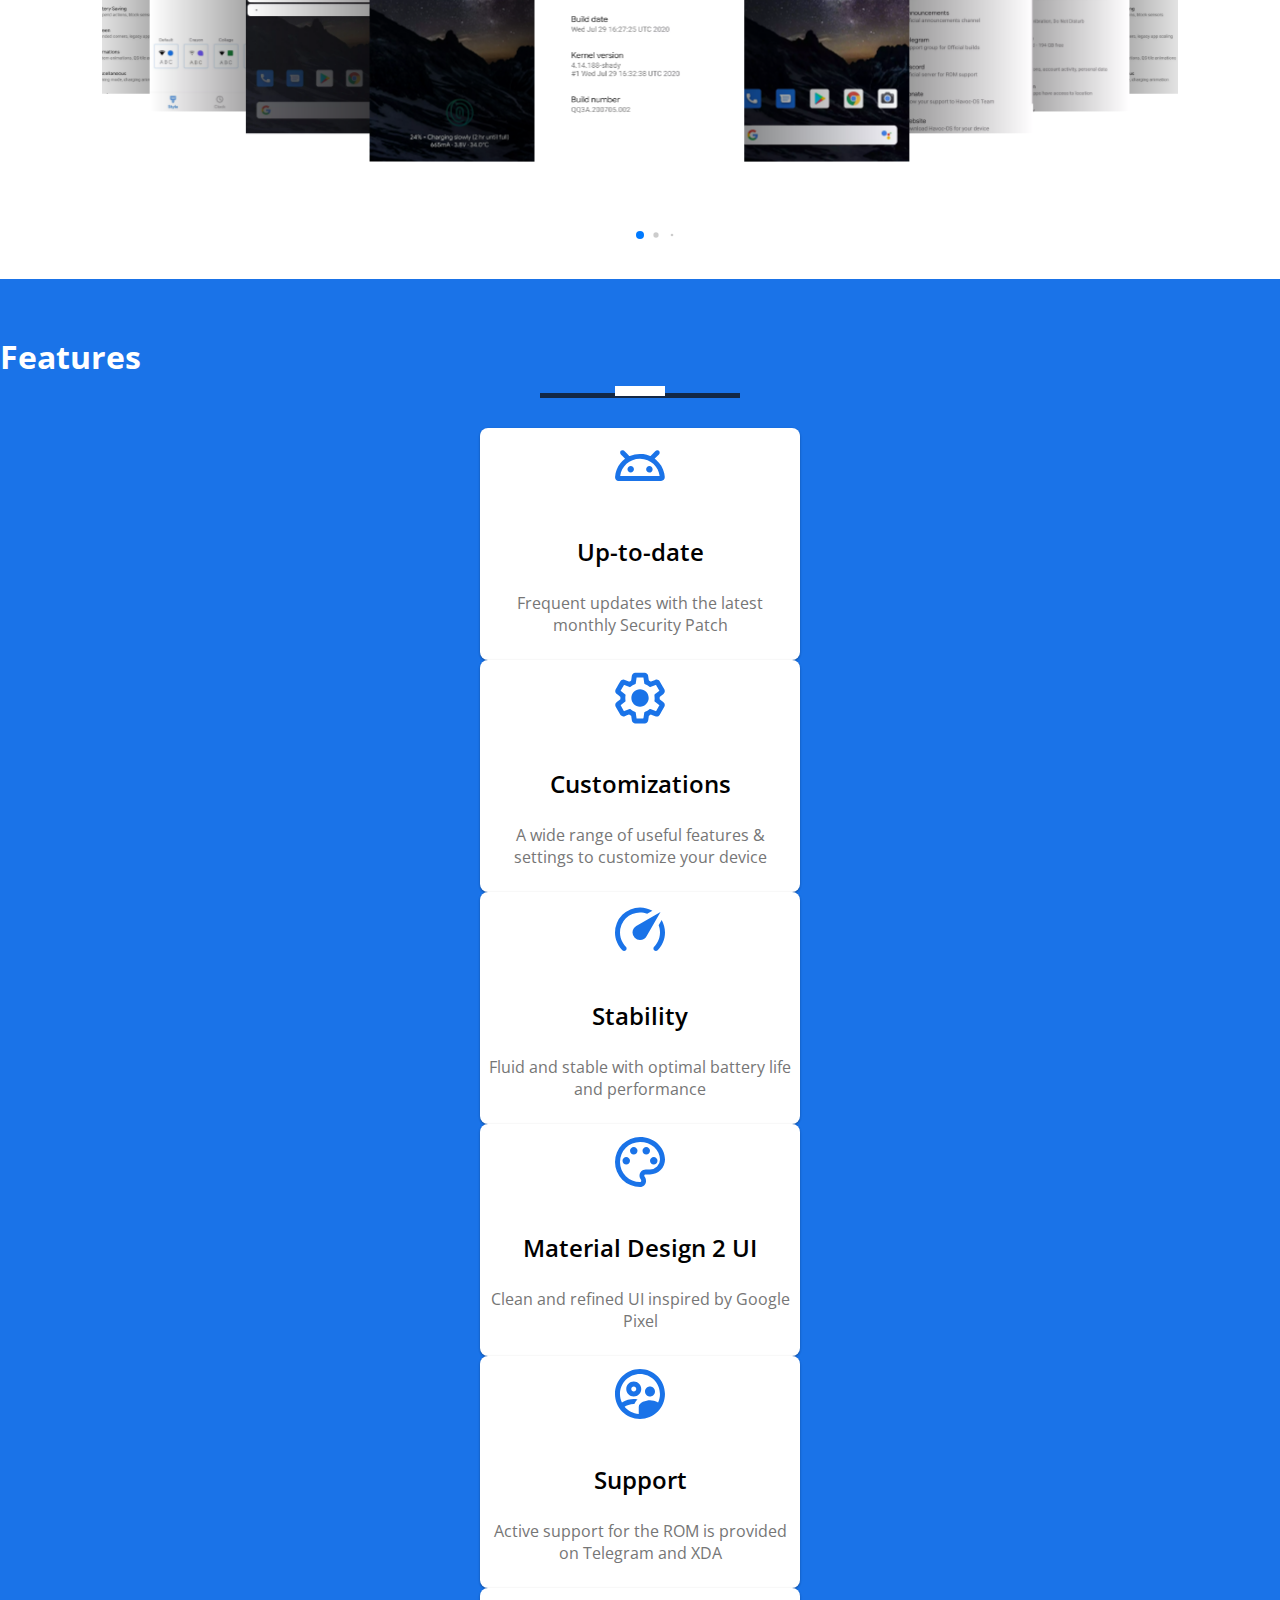
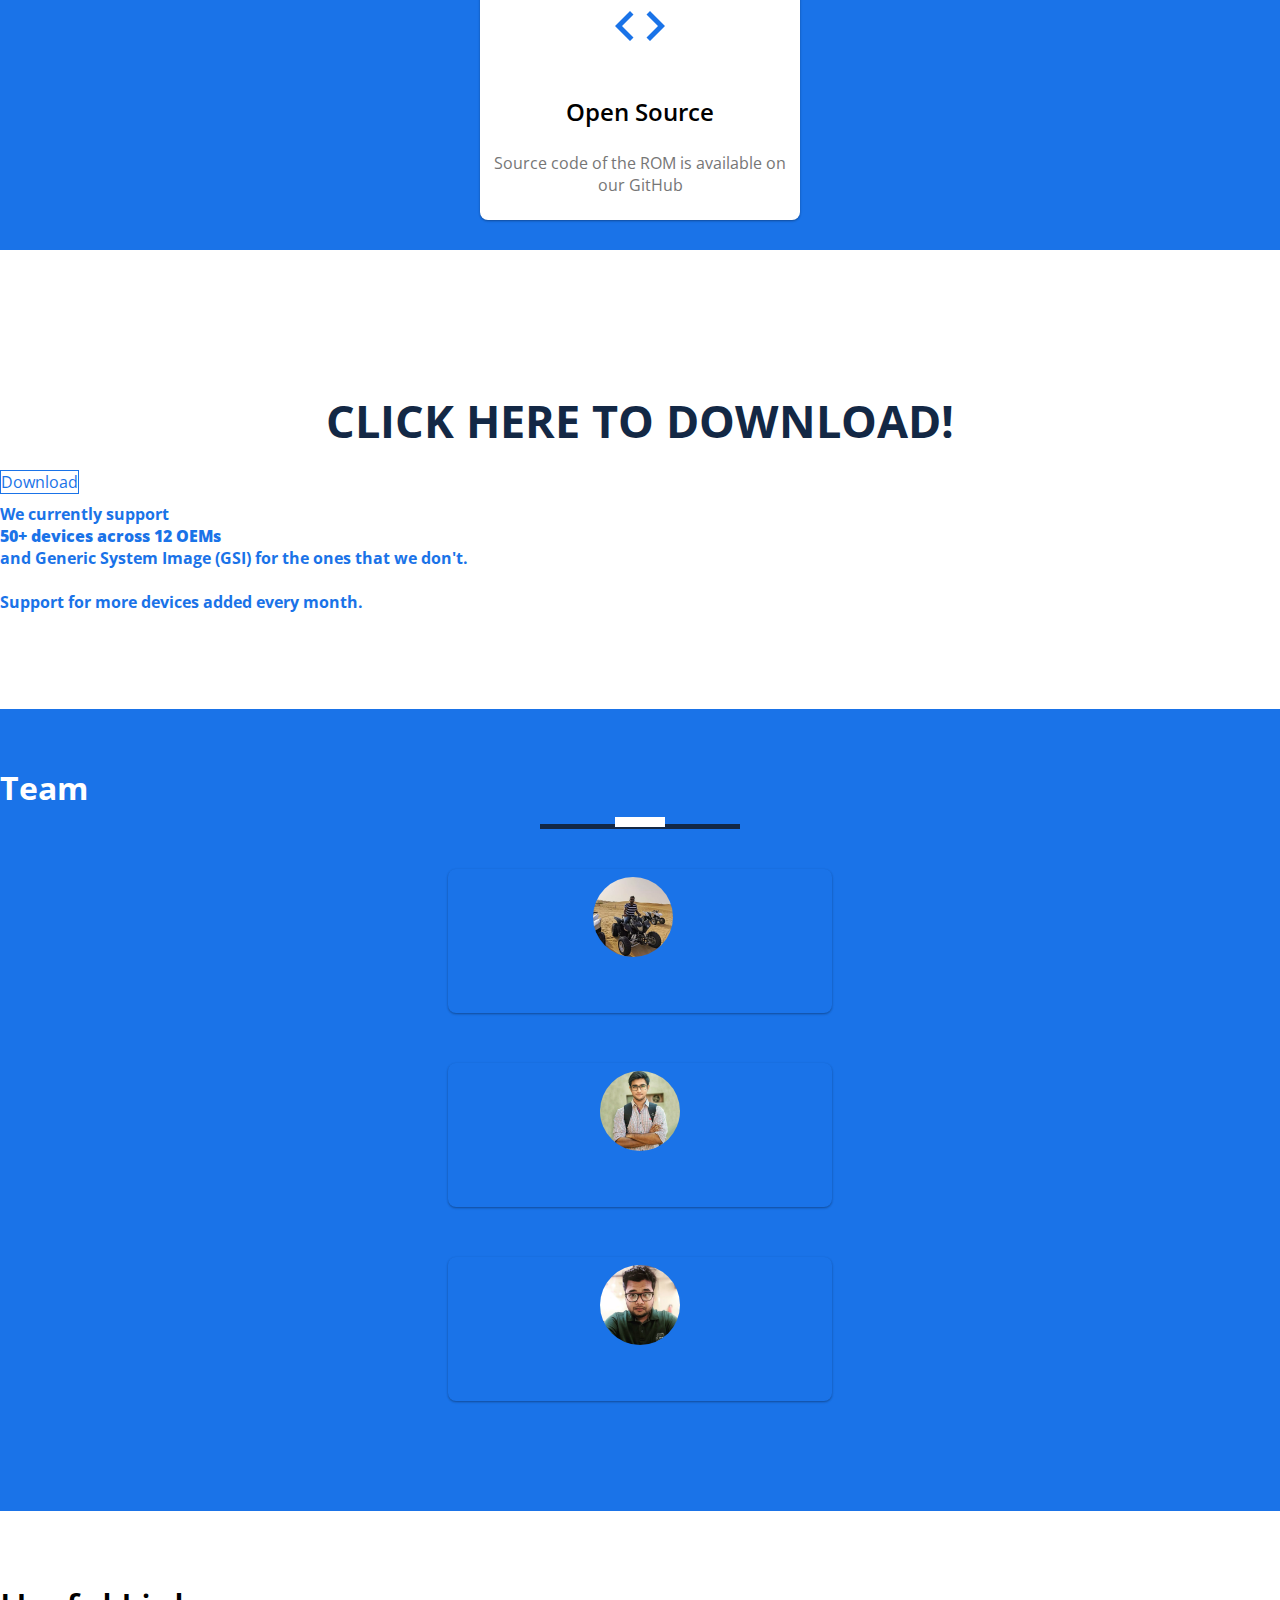
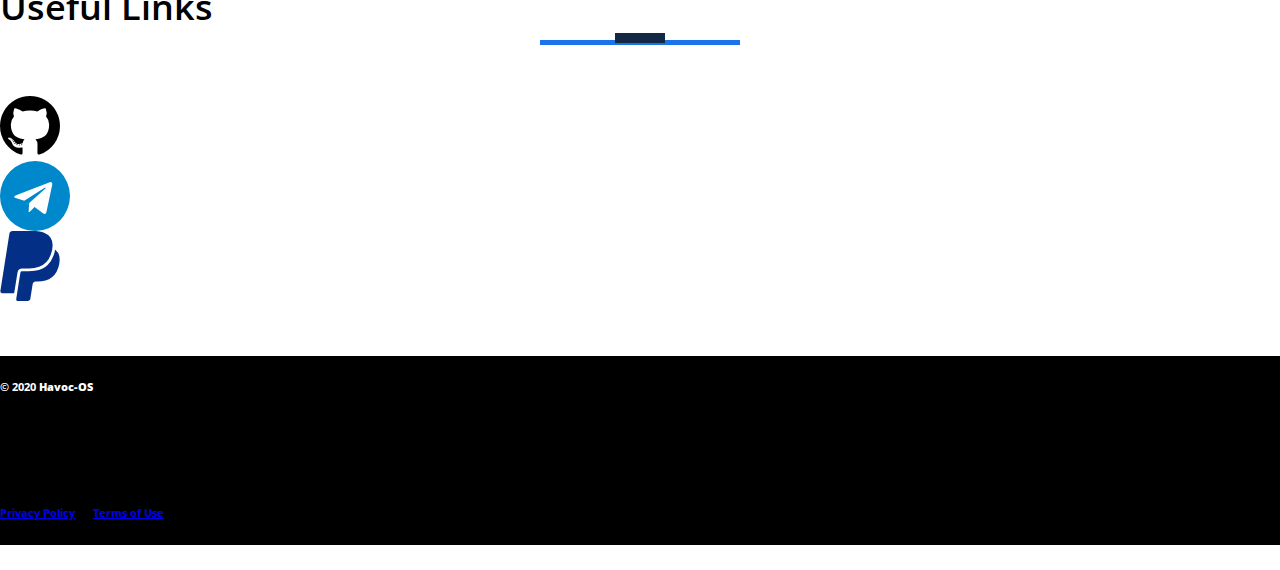
==== commit 3edc804f: "update feature section" ====
--- a/index.html
+++ b/index.html
@@ -153,8 +153,8 @@
     <section class="scroll-margin" id="features">
         <div class="container-fluid text-center">
             <h1 class="sec-title">Features</h1>
-            <div class="row no-gutters">
-                <div class="col-sm-12 col-md-4 mb-5">
+            <div class="row no-gutters d-flex justify-content-center">
+                <div class="col-auto mx-auto mb-5">
                     <div class="card" style="width: 20rem; background: white;">
                         <div class="card-body">
                             <img src="assets/img/android.svg" style="height: 60px; margin-bottom: 10px;">
@@ -163,7 +163,7 @@
                         </div>
                     </div>
                 </div>
-                <div class="col-sm-12 col-md-4 mb-5">
+                <div class="col-auto mx-auto mb-5">
                     <div class="card" style="width: 20rem; background: white;">
                         <div class="card-body">
                             <img src="assets/img/settings.svg" style="height: 60px; margin-bottom: 10px;">
@@ -172,7 +172,7 @@
                         </div>
                     </div>
                 </div>
-                <div class="col-sm-12 col-md-4 mb-5">
+                <div class="col-auto mx-auto mb-5">
                     <div class="card" style="width: 20rem; background: white;">
                         <div class="card-body">
                             <img src="assets/img/speedometer.svg" style="height: 60px; margin-bottom: 10px;">
@@ -181,7 +181,7 @@
                         </div>
                     </div>
                 </div>
-                <div class="col-sm-12 col-md-4 mb-5">
+                <div class="col-auto mx-auto mb-5">
                     <div class="card" style="width: 20rem; background: white;">
                         <div class="card-body">
                             <img src="assets/img/palette.svg" style="height: 60px; margin-bottom: 10px;">
@@ -190,7 +190,7 @@
                         </div>
                     </div>
                 </div>
-                <div class="col-sm-12 col-md-4 mb-5">
+                <div class="col-auto mx-auto mb-5">
                     <div class="card" style="width: 20rem; background: white;">
                         <div class="card-body">
                             <img src="assets/img/support.svg" style="height: 60px; margin-bottom: 10px;">
@@ -199,7 +199,7 @@
                         </div>
                     </div>
                 </div>
-                <div class="col-sm-12 col-md-4 mb-5">
+                <div class="col-auto mx-auto mb-5">
                     <div class="card" style="width: 20rem; background: white;">
                         <div class="card-body">
                             <img src="assets/img/code.svg" style="height: 60px; margin-bottom: 10px;">
--- a/assets/css/style.css
+++ b/assets/css/style.css
@@ -149,8 +149,16 @@
 
 .team-members {
     /* border-left: 4px solid #132845;*/
-    margin-top: 30px;
-    margin-bottom: 30px;
+    margin-top: 50px;
+    margin-bottom: 50px;
+}
+
+@media only screen and (max-width: 991px) {
+    .team-members {
+        /* border-left: 4px solid #132845;*/
+        margin-top: 30px;
+        margin-bottom: 30px;
+    }
 }
 
 .team-border {
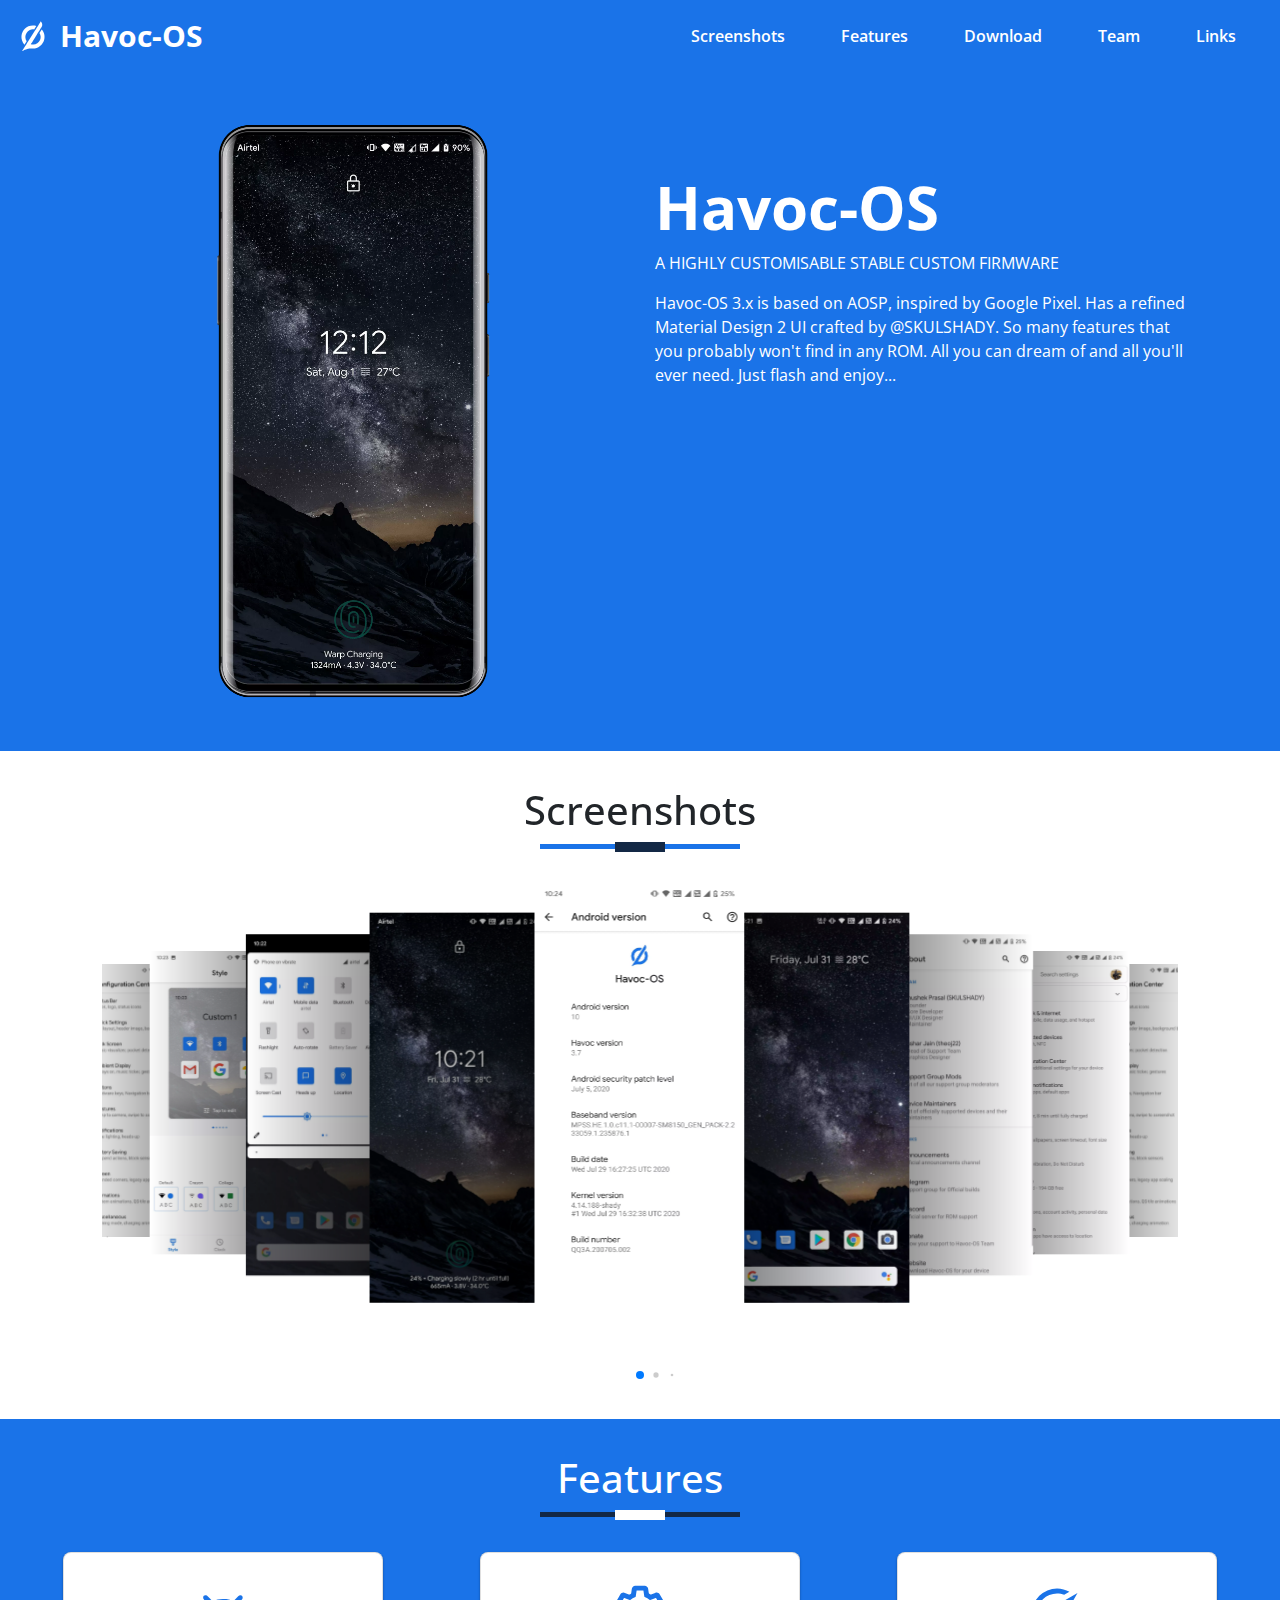
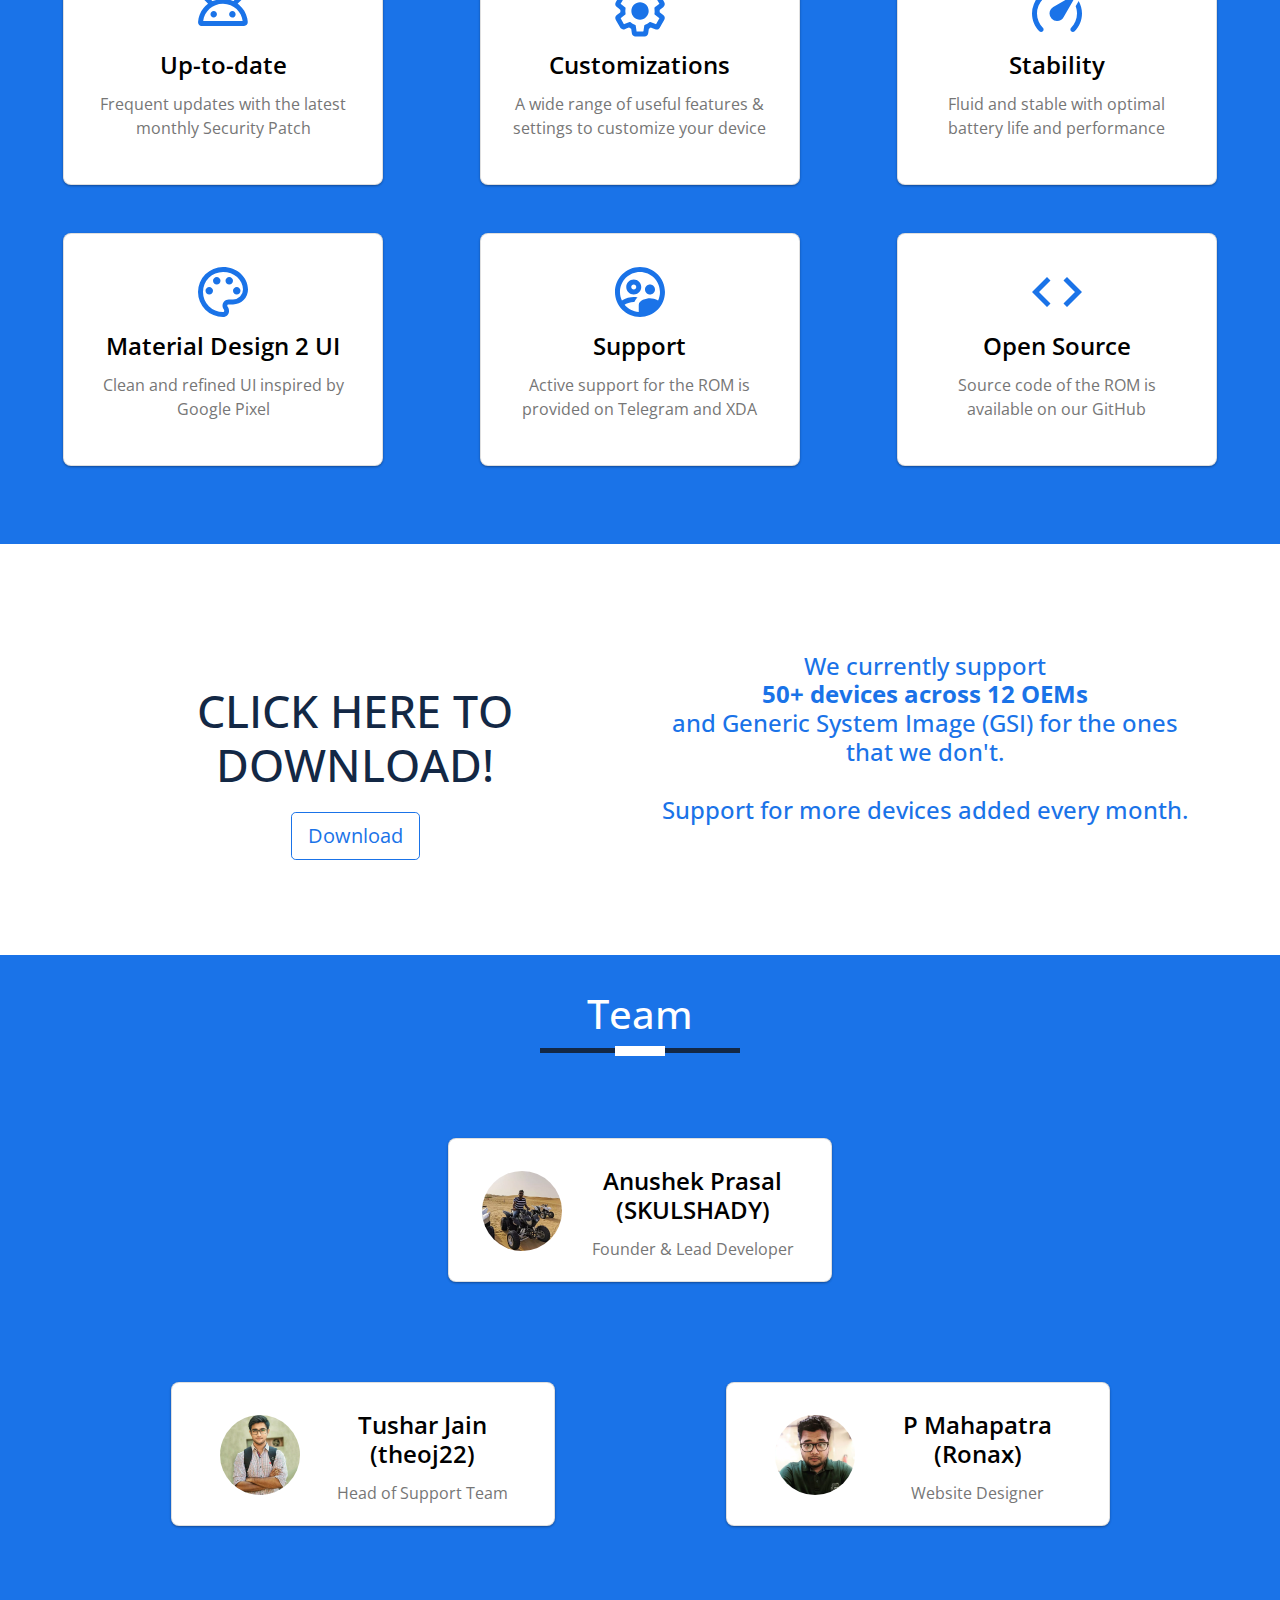
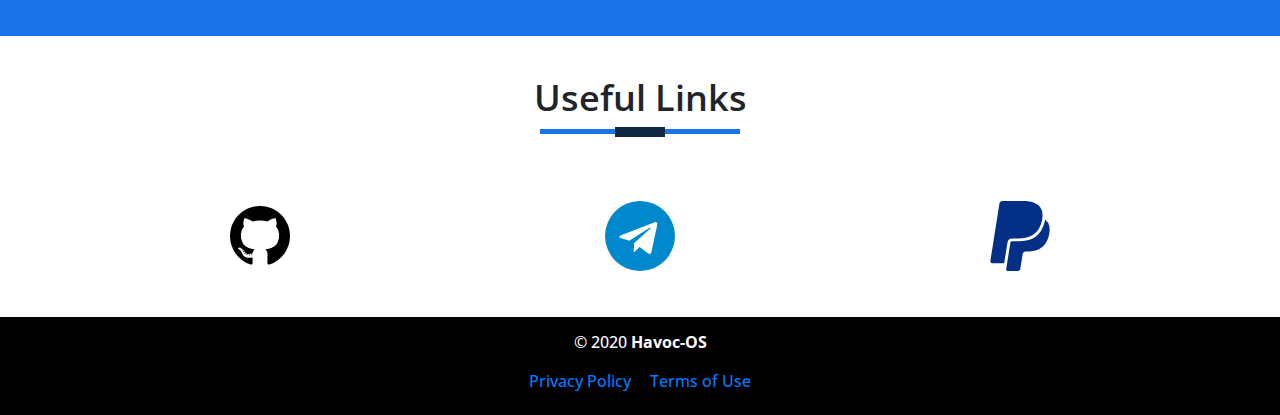
==== commit 89c7997b: "optimize bootsrap dist" ====
--- a/index.html
+++ b/index.html
@@ -9,8 +9,7 @@
 
     <link rel="icon" href="assets/img/favicon.svg">
 
-    <link rel="stylesheet" href="https://stackpath.bootstrapcdn.com/bootstrap/4.5.0/css/bootstrap.min.css"
-        integrity="sha384-9aIt2nRpC12Uk9gS9baDl411NQApFmC26EwAOH8WgZl5MYYxFfc+NcPb1dKGj7Sk" crossorigin="anonymous" />
+    <link rel="stylesheet" href="assets/css/core.css" />
 
     <!-- Swiper CSS -->
     <link rel="stylesheet" href="assets/css/swiper.min.css" />
@@ -153,8 +152,8 @@
     <section class="scroll-margin" id="features">
         <div class="container-fluid text-center">
             <h1 class="sec-title">Features</h1>
-            <div class="row no-gutters d-flex justify-content-center">
-                <div class="col-auto mx-auto mb-5">
+            <div class="row no-gutters">
+                <div class="col-sm-12 col-md-4 mb-5">
                     <div class="card" style="width: 20rem; background: white;">
                         <div class="card-body">
                             <img src="assets/img/android.svg" style="height: 60px; margin-bottom: 10px;">
@@ -163,7 +162,7 @@
                         </div>
                     </div>
                 </div>
-                <div class="col-auto mx-auto mb-5">
+                <div class="col-sm-12 col-md-4 mb-5">
                     <div class="card" style="width: 20rem; background: white;">
                         <div class="card-body">
                             <img src="assets/img/settings.svg" style="height: 60px; margin-bottom: 10px;">
@@ -172,7 +171,7 @@
                         </div>
                     </div>
                 </div>
-                <div class="col-auto mx-auto mb-5">
+                <div class="col-sm-12 col-md-4 mb-5">
                     <div class="card" style="width: 20rem; background: white;">
                         <div class="card-body">
                             <img src="assets/img/speedometer.svg" style="height: 60px; margin-bottom: 10px;">
@@ -181,7 +180,7 @@
                         </div>
                     </div>
                 </div>
-                <div class="col-auto mx-auto mb-5">
+                <div class="col-sm-12 col-md-4 mb-5">
                     <div class="card" style="width: 20rem; background: white;">
                         <div class="card-body">
                             <img src="assets/img/palette.svg" style="height: 60px; margin-bottom: 10px;">
@@ -190,7 +189,7 @@
                         </div>
                     </div>
                 </div>
-                <div class="col-auto mx-auto mb-5">
+                <div class="col-sm-12 col-md-4 mb-5">
                     <div class="card" style="width: 20rem; background: white;">
                         <div class="card-body">
                             <img src="assets/img/support.svg" style="height: 60px; margin-bottom: 10px;">
@@ -199,7 +198,7 @@
                         </div>
                     </div>
                 </div>
-                <div class="col-auto mx-auto mb-5">
+                <div class="col-sm-12 col-md-4 mb-5">
                     <div class="card" style="width: 20rem; background: white;">
                         <div class="card-body">
                             <img src="assets/img/code.svg" style="height: 60px; margin-bottom: 10px;">
@@ -328,9 +327,7 @@
     <script src="https://cdn.jsdelivr.net/npm/popper.js@1.16.0/dist/umd/popper.min.js"
         integrity="sha384-Q6E9RHvbIyZFJoft+2mJbHaEWldlvI9IOYy5n3zV9zzTtmI3UksdQRVvoxMfooAo"
         crossorigin="anonymous"></script>
-    <script src="https://stackpath.bootstrapcdn.com/bootstrap/4.5.0/js/bootstrap.min.js"
-        integrity="sha384-OgVRvuATP1z7JjHLkuOU7Xw704+h835Lr+6QL9UvYjZE3Ipu6Tp75j7Bh/kR0JKI"
-        crossorigin="anonymous"></script>
+    <script src="assets/js/bootstrap.min.js"></script>
 
     <!-- Swiper -->
     <script src="assets/js/swiper.min.js"></script>
--- a/assets/css/core.css
+++ b/assets/css/core.css
@@ -0,0 +1 @@
+:root{--blue:#007bff;--indigo:#6610f2;--purple:#6f42c1;--pink:#e83e8c;--red:#dc3545;--orange:#fd7e14;--yellow:#ffc107;--green:#28a745;--teal:#20c997;--cyan:#17a2b8;--white:#fff;--gray:#6c757d;--gray-dark:#343a40;--primary:#007bff;--secondary:#6c757d;--success:#28a745;--info:#17a2b8;--warning:#ffc107;--danger:#dc3545;--light:#f8f9fa;--dark:#343a40;--breakpoint-xs:0;--breakpoint-sm:576px;--breakpoint-md:768px;--breakpoint-lg:992px;--breakpoint-xl:1200px;--font-family-sans-serif:-apple-system,BlinkMacSystemFont,"Segoe UI",Roboto,"Helvetica Neue",Arial,"Noto Sans",sans-serif,"Apple Color Emoji","Segoe UI Emoji","Segoe UI Symbol","Noto Color Emoji";--font-family-monospace:SFMono-Regular,Menlo,Monaco,Consolas,"Liberation Mono","Courier New",monospace}*,::after,::before{box-sizing:border-box}html{font-family:sans-serif;line-height:1.15;-webkit-text-size-adjust:100%;-webkit-tap-highlight-color:transparent}article,aside,figcaption,figure,footer,header,hgroup,main,nav,section{display:block}body{margin:0;font-family:-apple-system,BlinkMacSystemFont,"Segoe UI",Roboto,"Helvetica Neue",Arial,"Noto Sans",sans-serif,"Apple Color Emoji","Segoe UI Emoji","Segoe UI Symbol","Noto Color Emoji";font-size:1rem;font-weight:400;line-height:1.5;color:#212529;text-align:left;background-color:#fff}hr{box-sizing:content-box;height:0;overflow:visible}h1,h2,h3,h4,h5,h6{margin-top:0;margin-bottom:.5rem}p{margin-top:0;margin-bottom:1rem}dl,ol,ul{margin-top:0;margin-bottom:1rem}b,strong{font-weight:bolder}a{color:#007bff;text-decoration:none;background-color:transparent}a:hover{color:#0056b3;text-decoration:underline}img{vertical-align:middle;border-style:none}button{border-radius:0}button:focus{outline:1px dotted;outline:5px auto -webkit-focus-ring-color}button,input,optgroup,select,textarea{margin:0;font-family:inherit;font-size:inherit;line-height:inherit}button,input{overflow:visible}button,select{text-transform:none}[role=button]{cursor:pointer}[type=button],[type=reset],[type=submit],button{-webkit-appearance:button}[type=button]:not(:disabled),[type=reset]:not(:disabled),[type=submit]:not(:disabled),button:not(:disabled){cursor:pointer}.h1,.h2,.h3,.h4,.h5,.h6,h1,h2,h3,h4,h5,h6{margin-bottom:.5rem;font-weight:500;line-height:1.2}.h1,h1{font-size:2.5rem}.h2,h2{font-size:2rem}.h3,h3{font-size:1.75rem}.h4,h4{font-size:1.5rem}.h5,h5{font-size:1.25rem}.h6,h6{font-size:1rem}hr{margin-top:1rem;margin-bottom:1rem;border:0;border-top:1px solid rgba(0,0,0,.1)}.img-fluid{max-width:100%;height:auto}.container{width:100%;padding-right:15px;padding-left:15px;margin-right:auto;margin-left:auto}@media (min-width:576px){.container{max-width:540px}}@media (min-width:768px){.container{max-width:720px}}@media (min-width:992px){.container{max-width:960px}}@media (min-width:1200px){.container{max-width:1140px}}.container-fluid,.container-lg,.container-md,.container-sm,.container-xl{width:100%;padding-right:15px;padding-left:15px;margin-right:auto;margin-left:auto}@media (min-width:576px){.container,.container-sm{max-width:540px}}@media (min-width:768px){.container,.container-md,.container-sm{max-width:720px}}@media (min-width:992px){.container,.container-lg,.container-md,.container-sm{max-width:960px}}@media (min-width:1200px){.container,.container-lg,.container-md,.container-sm,.container-xl{max-width:1140px}}.row{display:-ms-flexbox;display:flex;-ms-flex-wrap:wrap;flex-wrap:wrap;margin-right:-15px;margin-left:-15px}.no-gutters{margin-right:0;margin-left:0}.no-gutters>.col,.no-gutters>[class*=col-]{padding-right:0;padding-left:0}.col,.col-1,.col-10,.col-11,.col-12,.col-2,.col-3,.col-4,.col-5,.col-6,.col-7,.col-8,.col-9,.col-auto,.col-lg,.col-lg-1,.col-lg-10,.col-lg-11,.col-lg-12,.col-lg-2,.col-lg-3,.col-lg-4,.col-lg-5,.col-lg-6,.col-lg-7,.col-lg-8,.col-lg-9,.col-lg-auto,.col-md,.col-md-1,.col-md-10,.col-md-11,.col-md-12,.col-md-2,.col-md-3,.col-md-4,.col-md-5,.col-md-6,.col-md-7,.col-md-8,.col-md-9,.col-md-auto,.col-sm,.col-sm-1,.col-sm-10,.col-sm-11,.col-sm-12,.col-sm-2,.col-sm-3,.col-sm-4,.col-sm-5,.col-sm-6,.col-sm-7,.col-sm-8,.col-sm-9,.col-sm-auto,.col-xl,.col-xl-1,.col-xl-10,.col-xl-11,.col-xl-12,.col-xl-2,.col-xl-3,.col-xl-4,.col-xl-5,.col-xl-6,.col-xl-7,.col-xl-8,.col-xl-9,.col-xl-auto{position:relative;width:100%;padding-right:15px;padding-left:15px}.col{-ms-flex-preferred-size:0;flex-basis:0;-ms-flex-positive:1;flex-grow:1;min-width:0;max-width:100%}.col-auto{-ms-flex:0 0 auto;flex:0 0 auto;width:auto;max-width:100%}.col-4{-ms-flex:0 0 33.333333%;flex:0 0 33.333333%;max-width:33.333333%}.col-12{-ms-flex:0 0 100%;flex:0 0 100%;max-width:100%}@media (min-width:576px){.col-sm-12{-ms-flex:0 0 100%;flex:0 0 100%;max-width:100%}}@media (min-width:768px){.col-md-4{-ms-flex:0 0 33.333333%;flex:0 0 33.333333%;max-width:33.333333%}.col-md-6{-ms-flex:0 0 50%;flex:0 0 50%;max-width:50%}.col-md-12{-ms-flex:0 0 100%;flex:0 0 100%;max-width:100%}}.form-control{display:block;width:100%;height:calc(1.5em + .75rem + 2px);padding:.375rem .75rem;font-size:1rem;font-weight:400;line-height:1.5;color:#495057;background-color:#fff;background-clip:padding-box;border:1px solid #ced4da;border-radius:.25rem;transition:border-color .15s ease-in-out,box-shadow .15s ease-in-out}.form-control::-webkit-input-placeholder{color:#6c757d;opacity:1}.form-control::placeholder{color:#6c757d;opacity:1}.form-group{margin-bottom:1rem}.btn{display:inline-block;font-weight:400;color:#212529;text-align:center;vertical-align:middle;-webkit-user-select:none;-moz-user-select:none;-ms-user-select:none;user-select:none;background-color:transparent;border:1px solid transparent;padding:.375rem .75rem;font-size:1rem;line-height:1.5;border-radius:.25rem;transition:color .15s ease-in-out,background-color .15s ease-in-out,border-color .15s ease-in-out,box-shadow .15s ease-in-out}.btn:hover{color:#212529;text-decoration:none}.btn.focus,.btn:focus{outline:0;box-shadow:0 0 0 .2rem rgba(0,123,255,.25)}.btn.disabled,.btn:disabled{opacity:.65}.btn:not(:disabled):not(.disabled){cursor:pointer}.btn-primary{color:#fff;background-color:#007bff;border-color:#007bff}.btn-primary:hover{color:#fff;background-color:#0069d9;border-color:#0062cc}.btn-group-lg>.btn,.btn-lg{padding:.5rem 1rem;font-size:1.25rem;line-height:1.5;border-radius:.3rem}.btn-group-sm>.btn,.btn-sm{padding:.25rem .5rem;font-size:.875rem;line-height:1.5;border-radius:.2rem}.dropdown,.dropleft,.dropright,.dropup{position:relative}.dropdown-toggle{white-space:nowrap}.dropdown-toggle::after{display:inline-block;margin-left:.255em;vertical-align:.255em;content:"";border-top:.3em solid;border-right:.3em solid transparent;border-bottom:0;border-left:.3em solid transparent}.dropdown-menu{position:absolute;top:100%;left:0;z-index:1000;display:none;float:left;min-width:10rem;padding:.5rem 0;margin:.125rem 0 0;font-size:1rem;color:#212529;text-align:left;list-style:none;background-color:#fff;background-clip:padding-box;border:1px solid rgba(0,0,0,.15);border-radius:.25rem}.dropdown-menu[x-placement^=bottom],.dropdown-menu[x-placement^=left],.dropdown-menu[x-placement^=right],.dropdown-menu[x-placement^=top]{right:auto;bottom:auto}.dropdown-divider{height:0;margin:.5rem 0;overflow:hidden;border-top:1px solid #e9ecef}.dropdown-item{display:block;width:100%;padding:.25rem 1.5rem;clear:both;font-weight:400;color:#212529;text-align:inherit;white-space:nowrap;background-color:transparent;border:0}.dropdown-item:focus,.dropdown-item:hover{color:#16181b;text-decoration:none;background-color:#f8f9fa}.dropdown-menu.show{display:block}.dropdown-header{display:block;padding:.5rem 1.5rem;margin-bottom:0;font-size:.875rem;color:#6c757d;white-space:nowrap}.fade{transition:opacity .15s linear}.fade:not(.show){opacity:0}.collapse:not(.show){display:none}.collapsing{position:relative;height:0;overflow:hidden;transition:height .35s ease}.dropdown,.dropleft,.dropright,.dropup{position:relative}.dropdown-toggle{white-space:nowrap}.dropdown-toggle::after{display:inline-block;margin-left:.255em;vertical-align:.255em;content:"";border-top:.3em solid;border-right:.3em solid transparent;border-bottom:0;border-left:.3em solid transparent}.dropdown-menu{position:absolute;top:100%;left:0;z-index:1000;display:none;float:left;min-width:10rem;padding:.5rem 0;margin:.125rem 0 0;font-size:1rem;color:#212529;text-align:left;list-style:none;background-color:#fff;background-clip:padding-box;border:1px solid rgba(0,0,0,.15);border-radius:.25rem}.btn-group,.btn-group-vertical{position:relative;display:-ms-inline-flexbox;display:inline-flex;vertical-align:middle}.btn-group-vertical>.btn,.btn-group>.btn{position:relative;-ms-flex:1 1 auto;flex:1 1 auto}.btn-group-vertical>.btn:hover,.btn-group>.btn:hover{z-index:1}.btn-group-vertical>.btn.active,.btn-group-vertical>.btn:active,.btn-group-vertical>.btn:focus,.btn-group>.btn.active,.btn-group>.btn:active,.btn-group>.btn:focus{z-index:1}.btn-group>.btn-group:not(:last-child)>.btn,.btn-group>.btn:not(:last-child):not(.dropdown-toggle){border-top-right-radius:0;border-bottom-right-radius:0}.nav-link{display:block;padding:.5rem 1rem}.nav-link:focus,.nav-link:hover{text-decoration:none}.navbar{position:relative;display:-ms-flexbox;display:flex;-ms-flex-wrap:wrap;flex-wrap:wrap;-ms-flex-align:center;align-items:center;-ms-flex-pack:justify;justify-content:space-between;padding:.5rem 1rem}.navbar-brand{display:inline-block;padding-top:.3125rem;padding-bottom:.3125rem;margin-right:1rem;font-size:1.25rem;line-height:inherit;white-space:nowrap}.navbar-brand:focus,.navbar-brand:hover{text-decoration:none}.navbar-nav{display:-ms-flexbox;display:flex;-ms-flex-direction:column;flex-direction:column;padding-left:0;margin-bottom:0;list-style:none}.navbar-nav .nav-link{padding-right:0;padding-left:0}.navbar-nav .dropdown-menu{position:static;float:none}.navbar-collapse{-ms-flex-preferred-size:100%;flex-basis:100%;-ms-flex-positive:1;flex-grow:1;-ms-flex-align:center;align-items:center}.navbar-toggler{padding:.25rem .75rem;font-size:1.25rem;line-height:1;background-color:transparent;border:1px solid transparent;border-radius:.25rem}@media (min-width:992px){.navbar-expand-lg{-ms-flex-flow:row nowrap;flex-flow:row nowrap;-ms-flex-pack:start;justify-content:flex-start}.navbar-expand-lg .navbar-nav{-ms-flex-direction:row;flex-direction:row}.navbar-expand-lg .navbar-nav .dropdown-menu{position:absolute}.navbar-expand-lg .navbar-nav .nav-link{padding-right:.5rem;padding-left:.5rem}.navbar-expand-lg .navbar-collapse{display:-ms-flexbox!important;display:flex!important;-ms-flex-preferred-size:auto;flex-basis:auto}.navbar-expand-lg .navbar-toggler{display:none}}.card{position:relative;display:-ms-flexbox;display:flex;-ms-flex-direction:column;flex-direction:column;min-width:0;word-wrap:break-word;background-color:#fff;background-clip:border-box;border:1px solid rgba(0,0,0,.125);border-radius:.25rem}.card-body{-ms-flex:1 1 auto;flex:1 1 auto;min-height:1px;padding:1.25rem}.card-title{margin-bottom:.75rem}.card-header{padding:.75rem 1.25rem;margin-bottom:0;background-color:rgba(0,0,0,.03);border-bottom:1px solid rgba(0,0,0,.125)}.card-header:first-child{border-radius:calc(.25rem - 1px) calc(.25rem - 1px) 0 0}.close{float:right;font-size:1.5rem;font-weight:700;line-height:1;color:#000;text-shadow:0 1px 0 #fff;opacity:.5}.close:hover{color:#000;text-decoration:none}.close:not(:disabled):not(.disabled):focus,.close:not(:disabled):not(.disabled):hover{opacity:.75}button.close{padding:0;background-color:transparent;border:0}.modal-open{overflow:hidden}.modal-open .modal{overflow-x:hidden;overflow-y:auto}.modal{position:fixed;top:0;left:0;z-index:1050;display:none;width:100%;height:100%;overflow:hidden;outline:0}.modal-dialog{position:relative;width:auto;margin:.5rem;pointer-events:none}.modal.fade .modal-dialog{transition:-webkit-transform .3s ease-out;transition:transform .3s ease-out;transition:transform .3s ease-out,-webkit-transform .3s ease-out;-webkit-transform:translate(0,-50px);transform:translate(0,-50px)}.modal.show .modal-dialog{-webkit-transform:none;transform:none}.modal-content{position:relative;display:-ms-flexbox;display:flex;-ms-flex-direction:column;flex-direction:column;width:100%;pointer-events:auto;background-color:#fff;background-clip:padding-box;border:1px solid rgba(0,0,0,.2);border-radius:.3rem;outline:0}.modal-backdrop{position:fixed;top:0;left:0;z-index:1040;width:100vw;height:100vh;background-color:#000}.modal-backdrop.fade{opacity:0}.modal-backdrop.show{opacity:.5}.modal-header{display:-ms-flexbox;display:flex;-ms-flex-align:start;align-items:flex-start;-ms-flex-pack:justify;justify-content:space-between;padding:1rem 1rem;border-bottom:1px solid #dee2e6;border-top-left-radius:calc(.3rem - 1px);border-top-right-radius:calc(.3rem - 1px)}.modal-header .close{padding:1rem 1rem;margin:-1rem -1rem -1rem auto}.modal-title{margin-bottom:0;line-height:1.5}.modal-body{position:relative;-ms-flex:1 1 auto;flex:1 1 auto;padding:1rem}.modal-scrollbar-measure{position:absolute;top:-9999px;width:50px;height:50px;overflow:scroll}@media (min-width:576px){.modal-dialog{max-width:500px;margin:1.75rem auto}}.d-flex{display:-ms-flexbox!important;display:flex!important}.justify-content-center{-ms-flex-pack:center!important;justify-content:center!important}.mt-1,.my-1{margin-top:.25rem!important}.mb-1,.my-1{margin-bottom:.25rem!important}.mt-2,.my-2{margin-top:.5rem!important}.mb-2,.my-2{margin-bottom:.5rem!important}.mt-3,.my-3{margin-top:1rem!important}.mb-3,.my-3{margin-bottom:1rem!important}.mt-4,.my-4{margin-top:1.5rem!important}.mb-4,.my-4{margin-bottom:1.5rem!important}.mt-5,.my-5{margin-top:3rem!important}.mb-5,.my-5{margin-bottom:3rem!important}.mr-auto,.mx-auto{margin-right:auto!important}.ml-auto,.mx-auto{margin-left:auto!important}.text-monospace{font-family:SFMono-Regular,Menlo,Monaco,Consolas,"Liberation Mono","Courier New",monospace!important}.text-justify{text-align:justify!important}.text-wrap{white-space:normal!important}.text-nowrap{white-space:nowrap!important}.text-truncate{overflow:hidden;text-overflow:ellipsis;white-space:nowrap}.text-left{text-align:left!important}.text-right{text-align:right!important}.text-center{text-align:center!important}.text-white{color:#fff!important}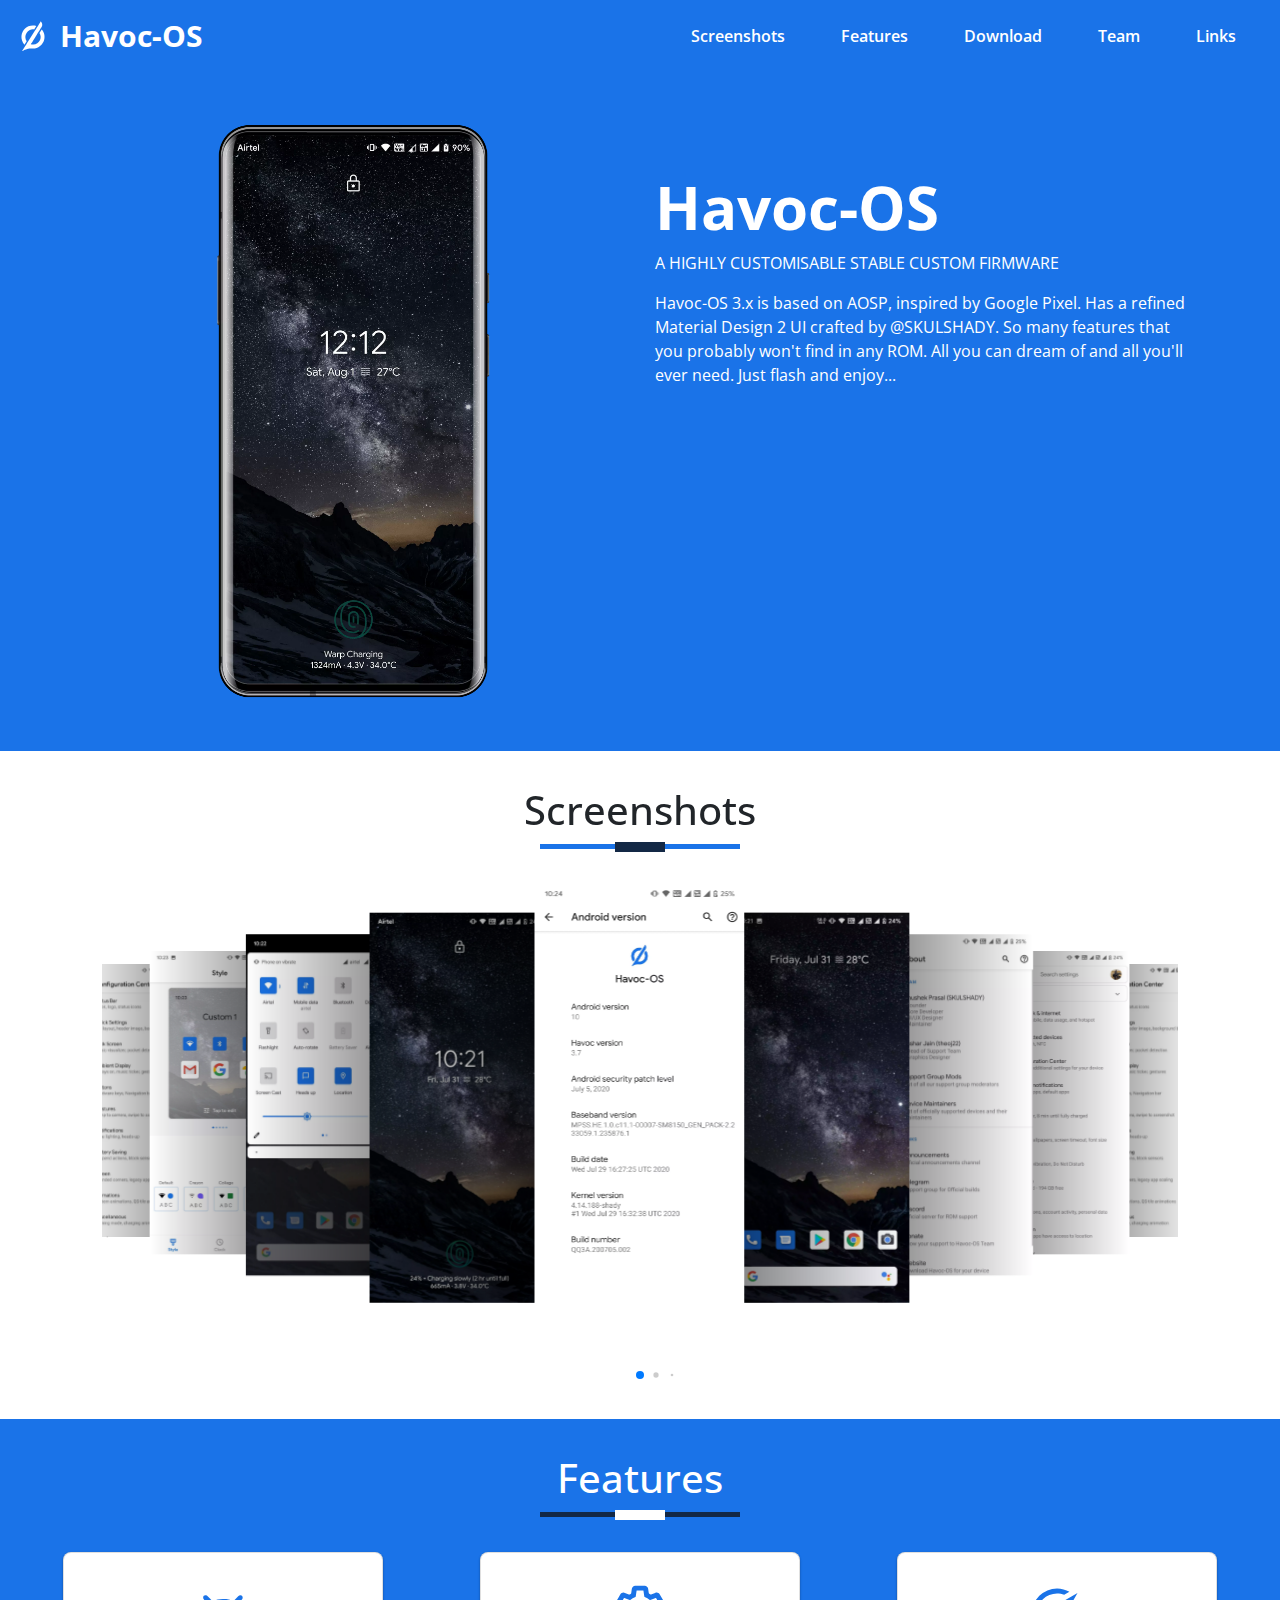
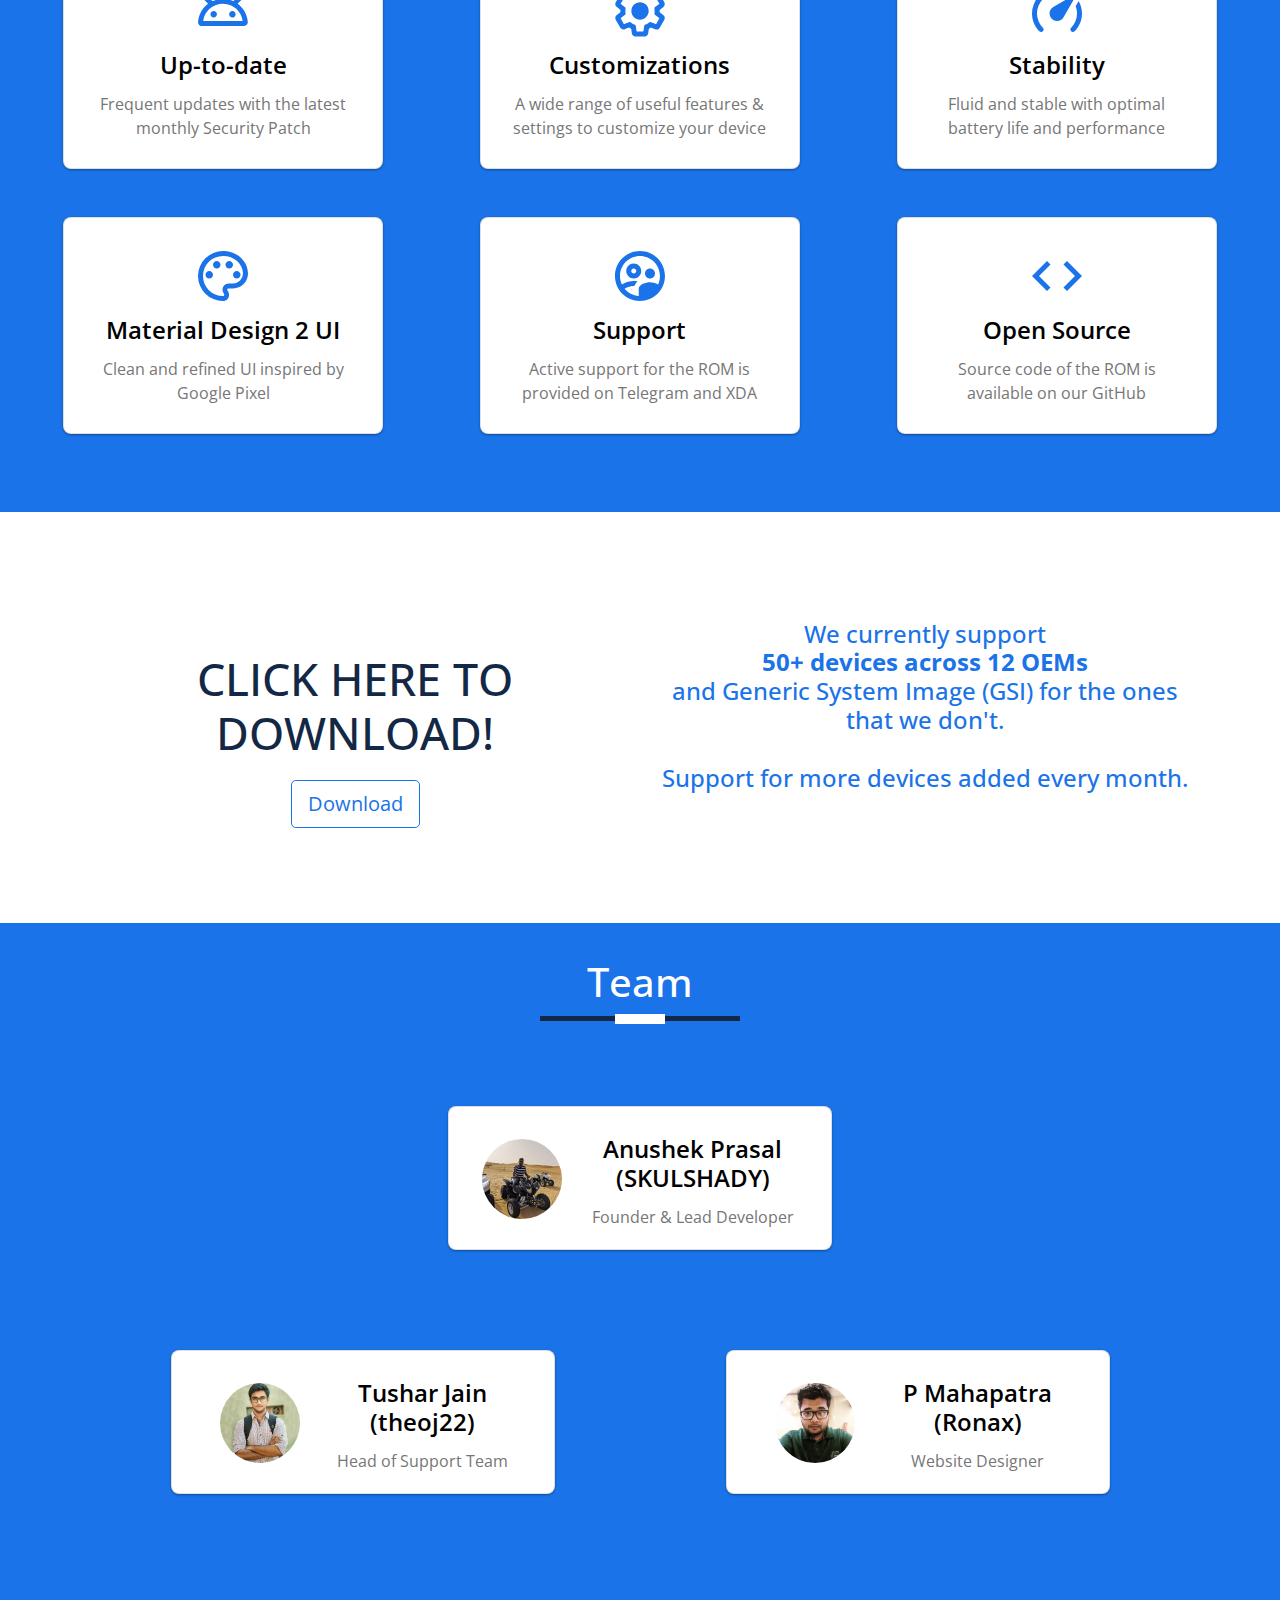
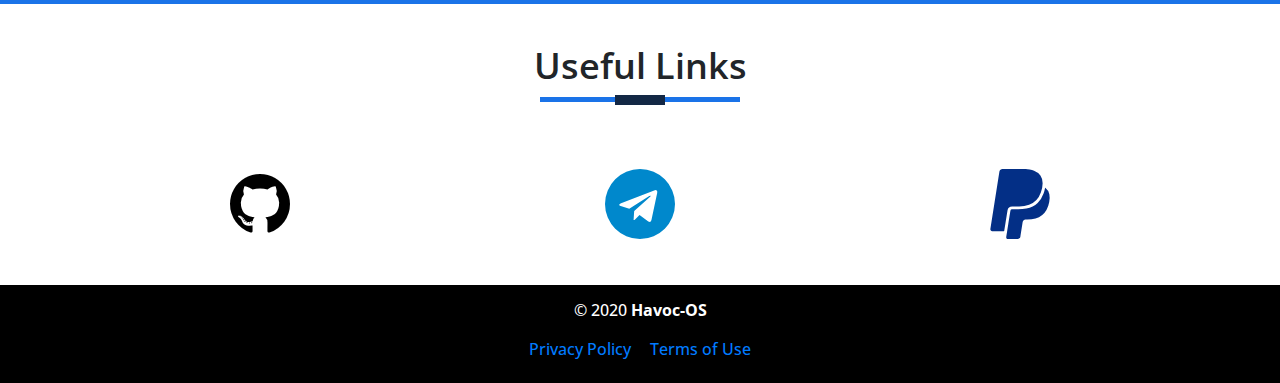
==== commit 509cf9da: "Move to cdnjs CDN service" ====
--- a/index.html
+++ b/index.html
@@ -9,7 +9,9 @@
 
     <link rel="icon" href="assets/img/favicon.svg">
 
-    <link rel="stylesheet" href="assets/css/core.css" />
+    <link rel="stylesheet" href="https://cdnjs.cloudflare.com/ajax/libs/twitter-bootstrap/4.5.2/css/bootstrap.min.css"
+        integrity="sha512-MoRNloxbStBcD8z3M/2BmnT+rg4IsMxPkXaGh2zD6LGNNFE80W3onsAhRcMAMrSoyWL9xD7Ert0men7vR8LUZg=="
+        crossorigin="anonymous" />
 
     <!-- Swiper CSS -->
     <link rel="stylesheet" href="assets/css/swiper.min.css" />
@@ -24,9 +26,6 @@
 
     <!-- Custom CSS  -->
     <link rel="stylesheet" href="assets/css/style.css" />
-
-    <script data-ad-client="ca-pub-2364850514149403" async
-        src="https://pagead2.googlesyndication.com/pagead/js/adsbygoogle.js"></script>
 
     <style>
         html {
@@ -40,8 +39,7 @@
     <section id="nav-bar">
         <header class="top-section">
             <nav class="navbar navbar-expand-lg">
-                <a class="navbar-brand" href="#"><img src="assets/img/navbar_logo.svg"
-                        style="height: 38px; padding-bottom: 4px; margin-right: 10px;">Havoc-OS</a>
+                <a class="navbar-brand" href="#"><img src="assets/img/navbar_logo.svg">Havoc-OS</a>
                 <button class="navbar-toggler" type="button" data-toggle="collapse"
                     data-target="#navbarSupportedContent" aria-controls="navbarSupportedContent" aria-expanded="false"
                     aria-label="Toggle navigation">
@@ -154,54 +152,54 @@
             <h1 class="sec-title">Features</h1>
             <div class="row no-gutters">
                 <div class="col-sm-12 col-md-4 mb-5">
-                    <div class="card" style="width: 20rem; background: white;">
-                        <div class="card-body">
-                            <img src="assets/img/android.svg" style="height: 60px; margin-bottom: 10px;">
+                    <div class="card feature-card">
+                        <div class="card-body">
+                            <img src="assets/img/android.svg">
                             <h3 class="card-title">Up-to-date</h3>
                             <p class="card-text">Frequent updates with the latest monthly Security Patch</p>
                         </div>
                     </div>
                 </div>
                 <div class="col-sm-12 col-md-4 mb-5">
-                    <div class="card" style="width: 20rem; background: white;">
-                        <div class="card-body">
-                            <img src="assets/img/settings.svg" style="height: 60px; margin-bottom: 10px;">
+                    <div class="card feature-card">
+                        <div class="card-body">
+                            <img src="assets/img/settings.svg">
                             <h3 class="card-title">Customizations</h3>
                             <p class="card-text">A wide range of useful features & settings to customize your device</p>
                         </div>
                     </div>
                 </div>
                 <div class="col-sm-12 col-md-4 mb-5">
-                    <div class="card" style="width: 20rem; background: white;">
-                        <div class="card-body">
-                            <img src="assets/img/speedometer.svg" style="height: 60px; margin-bottom: 10px;">
+                    <div class="card feature-card">
+                        <div class="card-body">
+                            <img src="assets/img/speedometer.svg">
                             <h3 class="card-title">Stability</h3>
                             <p class="card-text">Fluid and stable with optimal battery life and performance</p>
                         </div>
                     </div>
                 </div>
                 <div class="col-sm-12 col-md-4 mb-5">
-                    <div class="card" style="width: 20rem; background: white;">
-                        <div class="card-body">
-                            <img src="assets/img/palette.svg" style="height: 60px; margin-bottom: 10px;">
+                    <div class="card feature-card">
+                        <div class="card-body">
+                            <img src="assets/img/palette.svg">
                             <h3 class="card-title">Material Design 2 UI</h3>
                             <p class="card-text">Clean and refined UI inspired by Google Pixel</p>
                         </div>
                     </div>
                 </div>
                 <div class="col-sm-12 col-md-4 mb-5">
-                    <div class="card" style="width: 20rem; background: white;">
-                        <div class="card-body">
-                            <img src="assets/img/support.svg" style="height: 60px; margin-bottom: 10px;">
+                    <div class="card feature-card">
+                        <div class="card-body">
+                            <img src="assets/img/support.svg">
                             <h3 class="card-title">Support</h3>
                             <p class="card-text">Active support for the ROM is provided on Telegram and XDA</p>
                         </div>
                     </div>
                 </div>
                 <div class="col-sm-12 col-md-4 mb-5">
-                    <div class="card" style="width: 20rem; background: white;">
-                        <div class="card-body">
-                            <img src="assets/img/code.svg" style="height: 60px; margin-bottom: 10px;">
+                    <div class="card feature-card">
+                        <div class="card-body">
+                            <img src="assets/img/code.svg">
                             <h3 class="card-title">Open Source</h3>
                             <p class="card-text">Source code of the ROM is available on our GitHub</p>
                         </div>
@@ -220,7 +218,7 @@
                     <a class="btn btn-primary btn-lg" href="download.html" role="button">Download</a>
                 </div>
                 <div class="col-sm-12 col-md-6 my-5 text-center">
-                    <h4 style="margin-top: 10px; color: #1A73E8;">We currently support </br>
+                    <h4>We currently support </br>
                         <b>50+ devices across 12 OEMs</b>
                         </br>and Generic System Image (GSI) for the ones that we don't.</br>
                         </br>Support for more devices added every month.</h4>
@@ -235,7 +233,7 @@
             <h1 class="sec-title">Team</h1>
             <div class="row no-gutters d-flex justify-content-center">
                 <div class="col-md-12 team-members">
-                    <div class="card" style="width: 24rem; height: 9rem;">
+                    <div class="card">
                         <div class="card-body">
                             <div class="row no-gutters">
                                 <div class="col-auto my-1">
@@ -250,7 +248,7 @@
                     </div>
                 </div>
                 <div class="col-auto mx-auto team-members">
-                    <div class="card" style="width: 24rem; height: 9rem;">
+                    <div class="card">
                         <div class="card-body">
                             <div class="row no-gutters">
                                 <div class="col-auto my-1">
@@ -265,7 +263,7 @@
                     </div>
                 </div>
                 <div class="col-auto mx-auto team-members">
-                    <div class="card" style="width: 24rem; height: 9rem;">
+                    <div class="card">
                         <div class="card-body">
                             <div class="row no-gutters">
                                 <div class="col-auto my-1">
@@ -321,13 +319,15 @@
     <!-- Back to top -->
     <button onclick="topFunction()" id="back-to-top" title="Go to top"><i class="fa fa-chevron-up"></i></button>
 
-    <script src="https://code.jquery.com/jquery-3.5.1.slim.min.js"
-        integrity="sha384-DfXdz2htPH0lsSSs5nCTpuj/zy4C+OGpamoFVy38MVBnE+IbbVYUew+OrCXaRkfj"
+    <script src="https://cdnjs.cloudflare.com/ajax/libs/jquery/3.5.1/jquery.slim.min.js"
+        integrity="sha512-/DXTXr6nQodMUiq+IUJYCt2PPOUjrHJ9wFrqpJ3XkgPNOZVfMok7cRw6CSxyCQxXn6ozlESsSh1/sMCTF1rL/g=="
         crossorigin="anonymous"></script>
-    <script src="https://cdn.jsdelivr.net/npm/popper.js@1.16.0/dist/umd/popper.min.js"
-        integrity="sha384-Q6E9RHvbIyZFJoft+2mJbHaEWldlvI9IOYy5n3zV9zzTtmI3UksdQRVvoxMfooAo"
+    <script src="https://cdnjs.cloudflare.com/ajax/libs/popper.js/2.5.3/umd/popper.min.js"
+        integrity="sha512-53CQcu9ciJDlqhK7UD8dZZ+TF2PFGZrOngEYM/8qucuQba+a+BXOIRsp9PoMNJI3ZeLMVNIxIfZLbG/CdHI5PA=="
         crossorigin="anonymous"></script>
-    <script src="assets/js/bootstrap.min.js"></script>
+    <script src="https://cdnjs.cloudflare.com/ajax/libs/twitter-bootstrap/4.5.2/js/bootstrap.min.js"
+        integrity="sha512-M5KW3ztuIICmVIhjSqXe01oV2bpe248gOxqmlcYrEzAvws7Pw3z6BK0iGbrwvdrUQUhi3eXgtxp5I8PDo9YfjQ=="
+        crossorigin="anonymous"></script>
 
     <!-- Swiper -->
     <script src="assets/js/swiper.min.js"></script>
--- a/assets/css/style.css
+++ b/assets/css/style.css
@@ -25,6 +25,12 @@
     z-index: 10;
     padding: 0;
     background: #1A73E8;
+}
+
+.navbar-brand img {
+    height: 38px;
+    padding-bottom: 4px;
+    margin-right: 10px;
 }
 
 .navbar-nav .active:hover {
@@ -126,6 +132,11 @@
     padding-bottom: 60px;
 }
 
+#team .card {
+    width: 24rem;
+    height: 9rem;
+}
+
 .section-title::before {
     content: '';
     background: #1A73E8;
@@ -190,6 +201,7 @@
 
 .card {
     width: 22rem;
+    background: white;
     margin: auto auto;
     border-radius: 8px;
     text-align: center;
@@ -199,6 +211,21 @@
     padding: 0.5rem;
 }
 
+.feature-card {
+    width: 20rem;
+}
+
+.feature-card img {
+    height: 60px;
+    margin-bottom: 10px;
+}
+
+.card-header {
+    color: #e2f3f5;
+    font-weight: 700;
+    background: #1a73e8;
+}
+
 .card-title {
     font-size: 24px;
     font-weight: 600;
@@ -214,8 +241,29 @@
     padding: 0.75rem;
 }
 
+.device-card .card-text {
+    color: #263238;
+}
+
+.device-card .img-box {
+    height: 100%;
+    width: 80px;
+    /*overflow: hidden;*/
+}
+
+.device-card .img-box img {
+    max-height: 100%;
+    height: 85px;
+    width: auto;
+}
+
 .card:hover {
     box-shadow: 0 2px 5px rgba(0, 0, 0, 0.25), 0 2px 2px rgba(0, 0, 0, 0.22);
+}
+
+.modal-text {
+    font-size: 16px;
+    color: #263238;
 }
 
 #download {
@@ -225,12 +273,6 @@
 
 #download a {
     text-decoration: none;
-}
-
-#download img {
-    height: 400px;
-    width: 600px;
-    display: cover;
 }
 
 #download .download-title {
@@ -245,6 +287,11 @@
     color: #132845;
 }
 
+#download h4 {
+    margin-top: 10px;
+    color: #1A73E8;
+}
+
 .btn {
     background: white;
     color: #1A73E8;
@@ -254,6 +301,18 @@
 .btn:hover {
     background: #1A73E8;
     color: white;
+}
+
+.btn-dl {
+    background: #1a73e8;
+}
+
+.btn-tg {
+    background: #0088cc;
+}
+
+.btn-of {
+    background: #263238;
 }
 
 #legal {
